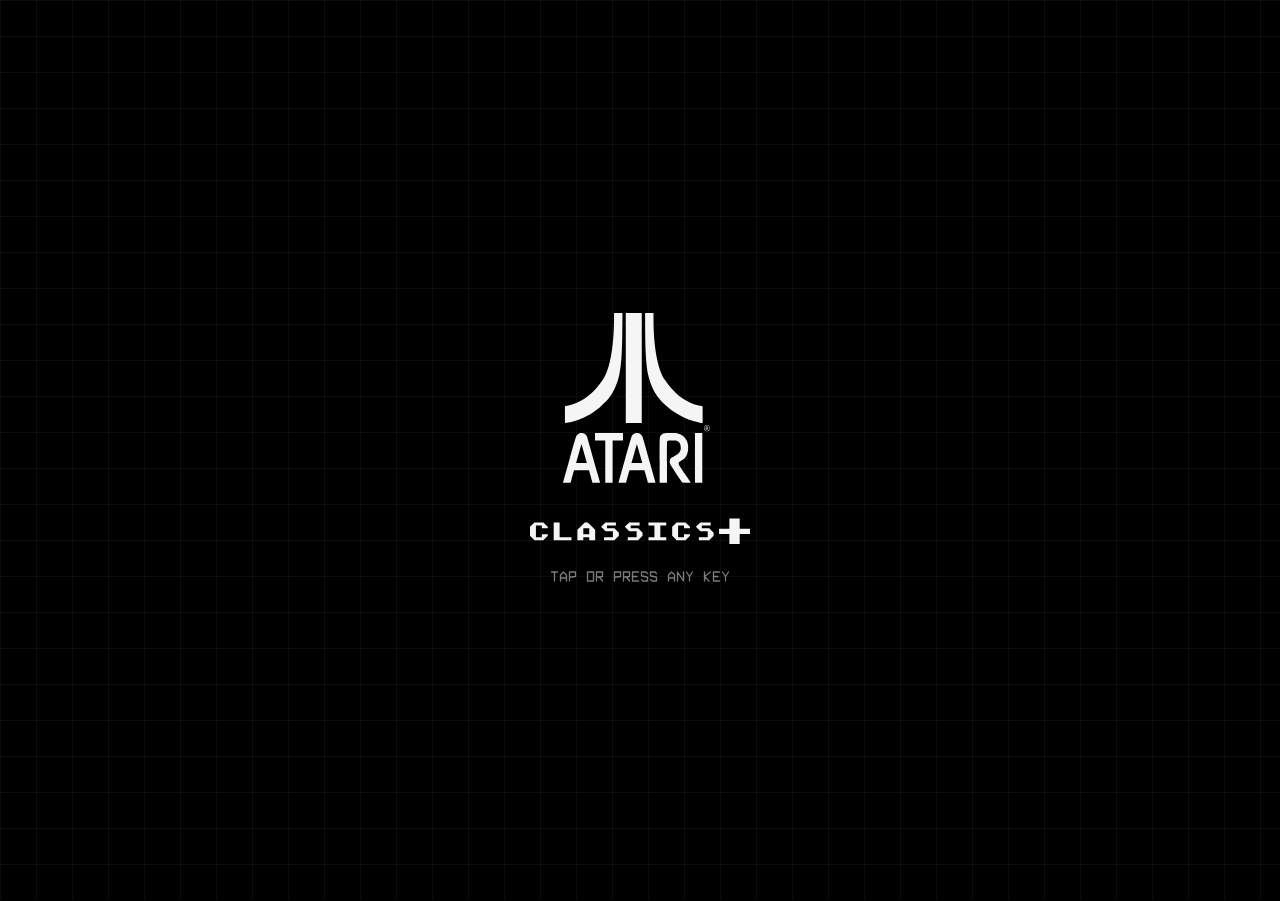
==== games/asteroids.html @ 2d413c22 "Port the five Classics+ games onto the Classic Plus design system Asteroids, Breakout, Pong, Celesti" ====
<!DOCTYPE html>
<html lang="en">
<head>
<meta charset="UTF-8">
<meta name="viewport" content="width=device-width, initial-scale=1, maximum-scale=1, user-scalable=no, viewport-fit=cover">
<title>Asteroids</title>
<link rel="stylesheet" href="../kit/tokens.css">
<link rel="stylesheet" href="../kit/bundle.css">
<style>
  html, body { margin: 0; padding: 0; height: 100%; overflow: hidden; overscroll-behavior: none; background: var(--void); }
  #game { outline: none; touch-action: none; -webkit-tap-highlight-color: transparent; }
  .cp-sr { position: absolute; width: 1px; height: 1px; overflow: hidden; clip: rect(0 0 0 0); white-space: nowrap; }
</style>
</head>
<body>
<div id="wrap" class="cp-stage-wide">
  <canvas id="game" class="cp-canvas-wide" aria-label="Asteroids: arcade game field"></canvas>
</div>
<div id="say" class="cp-sr" role="status" aria-live="polite"></div>
<script src="../kit/bundle.js"></script>
<script>
(function() {
  // Classic Plus port: the frame (title, how to play, settings, pause, sound,
  // game over, restart) comes from ClassicPlus.createShell; the game keeps its
  // own rules, station and shop. All time runs on shell.tick, so pause and
  // GAME SPEED reach every clock.
  const CP = window.ClassicPlus;
  const COLORS = CP.COLORS;
  const canvas = document.getElementById('game');
  const sayEl = document.getElementById('say');
  // The shell announces start, pause and the result; the game says its own events here.
  function say(text) { sayEl.textContent = ''; sayEl.textContent = text; }
  function pad2(n) { return String(n).padStart(2, '0'); }
  let shell = null; // created at the bottom, once every function exists

  // Currency collected from yellow pickups - resets to zero each game over.
  let currency = 0;
  const ctx = canvas.getContext('2d');
  const wrapEl = document.getElementById('wrap');
  let W, H;

  function resizeCanvas() {
    // Cap the play area's absolute size so a big desktop monitor doesn't
    // just stretch the same fixed-size entities across a vastly larger
    // canvas (wide layout: up to 1000x800, letterboxed in void).
    const MAX_CANVAS_W = 1000;
    const MAX_CANVAS_H = 800;
    W = canvas.width = Math.max(1, Math.round(Math.min(wrapEl.clientWidth || window.innerWidth, MAX_CANVAS_W)));
    H = canvas.height = Math.max(1, Math.round(Math.min(wrapEl.clientHeight || window.innerHeight, MAX_CANVAS_H)));
    recomputeWarpConstants();
    recomputeUIScale();
    buildStars();
    clampEntitiesToBounds();
  }
  window.addEventListener('resize', resizeCanvas);
  window.addEventListener('orientationchange', resizeCanvas);
  const TWO_PI = Math.PI * 2;

  function rand(min, max) { return Math.random() * (max - min) + min; }
  function lerp(a, b, t) { return a + (b - a) * t; }
  function lerpAngle(a, b, t) {
    let diff = (b - a) % TWO_PI;
    if (diff > Math.PI) diff -= TWO_PI;
    if (diff < -Math.PI) diff += TWO_PI;
    return a + diff * t;
  }
  function smoothstep(t) { return t * t * (3 - 2 * t); }
  function wrap(obj) {
    if (obj.x < -obj.r) obj.x = W + obj.r;
    if (obj.x > W + obj.r) obj.x = -obj.r;
    if (obj.y < -obj.r) obj.y = H + obj.r;
    if (obj.y > H + obj.r) obj.y = -obj.r;
  }
  function dist(a, b) {
    const dx = a.x - b.x, dy = a.y - b.y;
    return Math.sqrt(dx*dx + dy*dy);
  }

  // ---------- Sound: the kit synth (volume and mute come from the shell) ----------
  const syn = CP.createSynth();
  const sfx = Object.assign({}, syn.sfx, {
    hyperspace: () => syn.beep(300, 0.15, 'sine', 0.1)
  });

  // ---------- Thrust hiss (filtered noise on the synth's context, scaled by VOLUME, silent when muted) ----------
  let thrustNodes = null;
  let thrustSoundOn = false;

  function ensureThrustNodes() {
    if (thrustNodes) return thrustNodes;
    const ac = syn.context();
    if (!ac) return null;
    try {
      const bufferSize = ac.sampleRate * 2;
      const buffer = ac.createBuffer(1, bufferSize, ac.sampleRate);
      const data = buffer.getChannelData(0);
      for (let i = 0; i < bufferSize; i++) data[i] = Math.random() * 2 - 1;

      const noise = ac.createBufferSource();
      noise.buffer = buffer;
      noise.loop = true;

      const filter = ac.createBiquadFilter();
      filter.type = 'bandpass';
      filter.frequency.value = 934;
      filter.Q.value = 0.5;

      const gain = ac.createGain();
      gain.gain.value = 0;

      noise.connect(filter);
      filter.connect(gain);
      gain.connect(ac.destination);
      noise.start();

      thrustNodes = { noise, filter, gain };
    } catch (e) {}
    return thrustNodes;
  }

  function setThrustSound(on) {
    const nodes = ensureThrustNodes();
    if (!nodes) return;
    const ac = syn.context();
    const now = ac.currentTime;
    nodes.gain.gain.cancelScheduledValues(now);
    nodes.gain.gain.setValueAtTime(nodes.gain.gain.value, now);
    nodes.filter.frequency.cancelScheduledValues(now);
    nodes.filter.frequency.setValueAtTime(nodes.filter.frequency.value, now);
    if (on && !syn.muted) {
      nodes.gain.gain.linearRampToValueAtTime(0.06 * syn.volume, now + 0.1);
      nodes.filter.frequency.linearRampToValueAtTime(2002, now + 0.2);
    } else {
      nodes.gain.gain.linearRampToValueAtTime(0, now + 0.3);
      nodes.filter.frequency.linearRampToValueAtTime(667, now + 0.3);
    }
  }
  function stopThrustSound() {
    if (thrustSoundOn) { setThrustSound(false); thrustSoundOn = false; }
  }
  // ---------- Game state ----------
  let ship, bullets, asteroids, particles, saucer, saucerBullets, trail, pickups;
  let score = 0, lives = 3, level = 1;
  let state = 'idle'; // idle (before the first start), playing, levelstart, approaching, docked, shop, gameover
  let rocksDestroyed = 0;
  let stateTimer = 0;
  let extraLifeScore = 10000;


  // dust gathering + buffs
  const DUST_THRESHOLD = 100;
  const BUFF_DURATION = 480; // 8 seconds at 60fps
  const MAGNET_RADIUS = 140;
  const MAGNET_SPEED_THRESHOLD = 2.2;
  const BUFF_TYPES = ['spread', 'rapid', 'shield'];
  const BUFF_NAMES = { spread: 'SPREAD SHOT', rapid: 'RAPID FIRE', shield: 'SHIELD' };
  const SHIELD_RADIUS_MULT = 3.4; // ship.r * this = shield ring radius (doubled from original)
  let dustCollected = 0;
  let activeBuff = null; // { type, timer }
  let nextBuffType = null; // queued up while dust collects toward the next activation

  // heartbeat pacing
  const HEARTBEAT_MAX_FRAMES = 55; // slowest pulse (level just started)
  const HEARTBEAT_MIN_FRAMES = 14; // fastest pulse (almost cleared)
  let initialAsteroidCount = 0;
  let heartbeatTimer = HEARTBEAT_MAX_FRAMES;
  let heartbeatToggle = false;

  // level-clear hyperspace transition
  const LEVEL_TRANSITION_FRAMES = 240;
  const WARP_FADE_START = 0.50; // fraction of transition duration where fly-in ends and fade-out begins
  const WARP_ASTEROID_SPAWN_T = 0.88; // spawn the new wave once streaks have mostly faded out
  const WARP_SHIP_MIN_SCALE = 0.20;
  const ASTEROID_FADE_IN_FRAMES = 60;
  let WARP_ORIGIN_X = 0;
  let WARP_ORIGIN_Y = 0; // recomputed on resize - the ship's known end position (screen center)
  let WARP_CENTER_MASK_RADIUS = 0; // no streaks at all inside this radius
  let WARP_OUTER_MIN = 0;
  let WARP_OUTER_MAX = 0; // out toward the corners
  function recomputeWarpConstants() {
    WARP_ORIGIN_X = W / 2;
    WARP_ORIGIN_Y = H / 2;
    WARP_CENTER_MASK_RADIUS = Math.min(W, H) * 0.20;
    WARP_OUTER_MIN = WARP_CENTER_MASK_RADIUS * 1.3;
    WARP_OUTER_MAX = Math.sqrt(W*W + H*H) / 2 * 1.05;
  }

  // HUD/menu text was sized for the game's original 900x700 reference canvas.
  // Now that the canvas matches the real screen (often much smaller in
  // absolute pixels on a phone), scale text/margins down to match, so it
  // doesn't look oversized on small screens or tiny on large ones.
  // Global glow reduction: every ctx.shadowBlur value in the game is
  // multiplied by this, so overall glow intensity can be tuned in one
  // place rather than hunting down dozens of individual values.
  const GLOW_SCALE = 0.55;
  let UI_SCALE = 1;
  // Asteroid density scale: a fixed asteroid count feels sparser the more
  // screen area there is to spread across, and denser (more frantic) the
  // less there is - especially along whichever axis is shortest. Scaling
  // count by actual screen area (relative to the ~700x700 reference this
  // game was tuned at) keeps density, and therefore intensity, consistent
  // across very different window shapes/sizes instead of just leaving a
  // wide short window naturally more cramped than a tall narrow one.
  let GAMEPLAY_SCALE = 1;
  function recomputeUIScale() {
    UI_SCALE = CP.uiScale(W, H);
    GAMEPLAY_SCALE = CP.gameplayScale(W, H);
  }
  const WARP_SPAWN_RATE = 13.2; // streaks spawned per frame at full intensity
  const WARP_GROW_FRAMES = 5;   // snaps to full length almost immediately
  const WARP_HOLD_FRAMES = 7;   // brief hold at full brightness/length
  const WARP_SHRINK_FRAMES = 18; // then contracts back to a point and fades
  const WARP_STREAK_LIFE = WARP_GROW_FRAMES + WARP_HOLD_FRAMES + WARP_SHRINK_FRAMES;
  let levelSpawnedThisTransition = false;
  let transitionShip = null; // { startX, startY, startAngle }
  let warpIntensity = 0;
  let warpStreaks = [];
  let warpSpawnAccumulator = 0;

  // ---------- Space station visits ----------
  // Every WAVES_UNTIL_STATION cleared waves, instead of a new asteroid field
  // the warp leads to the space station: fly in, dock, then spend currency
  // in the upgrade shop before the next wave begins.
  const WAVES_UNTIL_STATION = 4;
  let wavesSinceStation = 0;
  let pendingStationVisit = false;

  const STATION_SPIN_RATE = 0.0018;
  const STATION_SPIN_MULTIPLIER = 1;
  const ENGINE_PUSH_RADIUS_RATIO = 0.55;
  const ENGINE_PUSH_FORCE = 0.06;
  // The 4 corner engine shapes (Engine1/path60/Engine4/path62) at the
  // concave inner corners of the cross, where adjacent arms meet - computed
  // from each shape's centroid in the updated station SVG.
  const ENGINE_LOCAL_OFFSETS = [
    { x: -0.34779, y:  0.34778 }, // "Engine1" (bottom-left)
    { x: -0.34779, y: -0.34778 }, // "path60"  (top-left)
    { x:  0.34772, y:  0.34778 }, // "Engine4" (bottom-right)
    { x:  0.34772, y: -0.34778 }  // "path62"  (top-right)
  ];
  // Landing pads: the new station is a symmetric cross, so all 4 arm tips
  // are identical pads. Each pad is the outer half of its arm - from the
  // hub boundary out to the tip - defined here as ratios of the station's
  // own width (both come out to clean 0.25/0.5 given the source SVG's
  // exact 2:1 proportions).
  const PAD_HALF_WIDTH_RATIO = 0.25;   // half the arm's thickness
  const PAD_OUTER_DIST_RATIO = 0.5;    // distance from center to the arm tip
  const PAD_DEPTH_PX = 75;             // flat pixel depth (tuned previously, kept as-is regardless of station size)
  // 4 directions in the station's own local space, each as an outward unit
  // vector plus its perpendicular (for measuring how centered the ship is
  // across the opening).
  const STATION_PAD_DIRECTIONS = [
    { ox: 1, oy: 0, px: 0, py: 1 },   // right
    { ox: -1, oy: 0, px: 0, py: 1 },  // left
    { ox: 0, oy: 1, px: 1, py: 0 },   // bottom
    { ox: 0, oy: -1, px: 1, py: 0 }   // top
  ];
  // Collision hull: the union of the two body rects (a plus shape), so
  // being inside means being within the vertical bar's width OR the
  // horizontal bar's width - this matches STATION_BODY_RECTS almost
  // exactly, just expressed as ratios for the collision check.
  const STATION_HULL_HALF_THICKNESS_RATIO = 0.25;

  let station = null; // { x, y, width, alpha, angle, parked, arrival }
  let stationEngineSmoke = [];
  let stationDockFadeT = 0;
  let stationShopFadeT = 0;
  let stationShopMessage = '';
  let stationShopMessageTimer = 0;
  let stationSelectedCard = 0;
  let dockingResultText = '';


  function newShip() {
    return {
      x: W/2, y: H/2,
      vx: 0, vy: 0,
      angle: -Math.PI/2,
      r: 14,
      thrusting: false,
      canShoot: true,
      shootCooldown: 0,
      invincible: 120,
      blinkOn: true,
      hyperCooldown: 0,
      scale: 1
    };
  }

  function resetGame() {
    score = 0;
    lives = 3;
    level = 1;
    currency = 0;
    sky.hue = sky.start;
    rocksDestroyed = 0;
    ship = newShip();
    bullets = [];
    saucerBullets = [];
    particles = [];
    trail = [];
    pickups = [];
    saucer = null;
    extraLifeScore = 10000;
    dustCollected = 0;
    activeBuff = null;
    nextBuffType = pickRandomBuffType();
    wavesSinceStation = 0;
    pendingStationVisit = false;
    station = null;
    stationEngineSmoke = [];
    stationDockFadeT = 0;
    stationShopFadeT = 0;
    stationSelectedCard = 0;
    stationShopPage = 0;
    stationShopLine = '';
    dockingResultText = '';
    for (const u of UPGRADES) {
      if (u.type === 'onetime') u.owned = false;
      else { u.level = 0; u.purchasedThisVisit = false; }
    }
    missiles = [];
    totalShotsFired = 0;
    droneBaseAngle = 0;
    droneCooldowns = [0, 0, 0];
    startLevel();
  }

  function startLevel() {
    asteroids = [];
    const num = Math.max(1, Math.round((3 + level) * GAMEPLAY_SCALE));
    for (let i = 0; i < num; i++) {
      spawnAsteroid('large');
    }
    initialAsteroidCount = asteroids.length;
    heartbeatTimer = HEARTBEAT_MAX_FRAMES;
  }

  function spawnAsteroid(size, x, y) {
    let r;
    if (size === 'large') r = 45;
    else if (size === 'medium') r = 25;
    else r = 13;

    if (x === undefined) {
      // spawn away from ship
      do {
        x = rand(0, W);
        y = rand(0, H);
      } while (ship && dist({x,y}, ship) < 150);
    }

    const angle = rand(0, TWO_PI);
    const speedBase = size === 'large' ? 1 : size === 'medium' ? 1.6 : 2.4;
    const speed = rand(speedBase*0.5, speedBase);

    const verts = [];
    const vertCount = Math.floor(rand(8, 13));
    for (let i = 0; i < vertCount; i++) {
      verts.push(rand(0.75, 1.25));
    }

    asteroids.push({
      x, y, r, size,
      vx: Math.cos(angle) * speed,
      vy: Math.sin(angle) * speed,
      angle: rand(0, TWO_PI),
      spin: rand(-0.02, 0.02),
      verts,
      spawnTimer: 0
    });
  }

  function breakAsteroid(a) {
    const idx = asteroids.indexOf(a);
    if (idx >= 0) asteroids.splice(idx, 1);
    rocksDestroyed++;

    if (a.size === 'large') {
      score += 20; sfx.bangLarge();
      for (let i = 0; i < 2; i++) spawnAsteroid('medium', a.x, a.y);
    } else if (a.size === 'medium') {
      score += 50; sfx.bangMedium();
      for (let i = 0; i < 2; i++) spawnAsteroid('small', a.x, a.y);
    } else {
      score += 100; sfx.bangSmall();
    }
    spawnDebris(a.x, a.y, 16);
    maybeSpawnPickup(a.x, a.y);
    checkExtraLife();
    updateHud();

    checkLevelComplete();
  }

  function checkLevelComplete() {
    if (state === 'playing' && asteroids.length === 0 && !saucer) {
      state = 'levelstart';
      stateTimer = LEVEL_TRANSITION_FRAMES;
      level++;
      transitionShip = { startX: ship.x, startY: ship.y, startAngle: ship.angle };
      ship.vx = 0;
      ship.vy = 0;
      warpIntensity = 0;
      particles = [];
      trail = [];
      levelSpawnedThisTransition = false;
      activeBuff = null;
      warpStreaks = [];
      warpSpawnAccumulator = 3;
      bullets = [];
      saucerBullets = [];
      pickups = [];
      missiles = [];

      say('Wave ' + pad2(level - 1) + ' clear.');
      wavesSinceStation++;
      if (wavesSinceStation >= WAVES_UNTIL_STATION) {
        wavesSinceStation = 0;
        pendingStationVisit = true;
      } else {
        pendingStationVisit = false;
      }
    }
  }

  function checkExtraLife() {
    if (score >= extraLifeScore) {
      lives++;
      extraLifeScore += 10000;
      sfx.extraLife();
      say('Extra ship. ' + lives + ' ships.');
      updateHud();
    }
  }

  const MAX_PARTICLES = 500;

  function spawnDebris(x, y, count) {
    for (let i = 0; i < count; i++) {
      const angle = rand(0, TWO_PI);
      const speed = rand(1, 4.5);
      const life = rand(360, 700); // dust lingers for a long time
      particles.push({
        x, y,
        vx: Math.cos(angle)*speed,
        vy: Math.sin(angle)*speed,
        life: life,
        maxLife: life,
        size: rand(1, 3),
        r: 2.5
      });
    }
    // keep the total bounded so long-lived dust doesn't accumulate forever
    if (particles.length > MAX_PARTICLES) {
      particles.splice(0, particles.length - MAX_PARTICLES);
    }
  }

  function updateHud() {
    // HUD is drawn fresh from game state each frame in drawHud(); nothing to sync here.
  }

  // ---------- Saucer ----------
  let saucerTimer = 300;
  function maybeSpawnSaucer() {
    if (saucer) return;
    saucerTimer--;
    if (saucerTimer <= 0) {
      const fromLeft = Math.random() < 0.5;
      saucer = {
        x: fromLeft ? -30 : W + 30,
        y: rand(80, H - 80),
        vx: fromLeft ? rand(1.5, 2.5) : -rand(1.5, 2.5),
        vy: 0,
        r: 32,
        shootTimer: 60,
        changeTimer: 90,
        large: Math.random() < 0.5
      };
      saucerTimer = rand(600, 1200);
    }
  }

  function updateSaucer() {
    if (!saucer) return;
    saucer.x += saucer.vx;
    saucer.changeTimer--;
    if (saucer.changeTimer <= 0) {
      saucer.vy = rand(-1.5, 1.5);
      saucer.changeTimer = rand(40, 90);
    }
    saucer.y += saucer.vy;
    if (saucer.y < 30) saucer.y = 30;
    if (saucer.y > H - 30) saucer.y = H - 30;

    saucer.shootTimer--;
    if (saucer.shootTimer <= 0) {
      saucer.shootTimer = rand(60, 100);
      sfx.saucer();
      let angle;
      if (saucer.large) {
        angle = rand(0, TWO_PI);
      } else {
        angle = Math.atan2(ship.y - saucer.y, ship.x - saucer.x) + rand(-0.2, 0.2);
      }
      saucerBullets.push({
        x: saucer.x, y: saucer.y,
        vx: Math.cos(angle) * 5,
        vy: Math.sin(angle) * 5,
        life: 90
      });
    }

    if (saucer.x < -50 || saucer.x > W + 50) {
      saucer = null;
      checkLevelComplete();
    }
  }

  // ---------- Input ----------
  // Flight keys are shell actions (rebindable, HELD KEYS can make them
  // tap-on/tap-off). The station shop is a menu: arrows, Enter and Space, plus
  // the player's own turn / thrust / fire keys. This listener is registered
  // before the shell's, so in the shop it sees the key first and keeps it.
  function shopKeyIntent(key) {
    const name = CP.keyName(key);
    if (key === 'arrowleft' || name === shell.keyFor('left')) return 'left';
    if (key === 'arrowright' || name === shell.keyFor('right')) return 'right';
    if (key === 'arrowup' || name === shell.keyFor('thrust')) return 'up';
    if (key === 'arrowdown' || name === shell.keyFor('hyper')) return 'down';
    if (key === 'enter' || key === ' ' || name === shell.keyFor('fire')) return 'select';
    return null;
  }
  window.addEventListener('keydown', (e) => {
    if (e.ctrlKey || e.metaKey || e.altKey) return;
    if (!shell || !shell.isPlaying() || state !== 'shop') return;
    const intent = shopKeyIntent((e.key || '').toLowerCase());
    if (!intent) return;
    e.preventDefault();
    e.stopImmediatePropagation();
    if (intent === 'select' && e.repeat) return;
    shopInput();
    shopNavigate(intent);
  }, true);
  // Clicking or tapping the canvas keeps keyboard focus on it (the page may sit in an iframe).
  canvas.addEventListener('pointerdown', () => canvas.focus({ preventScroll: true }), true);

  // With MESSAGES on STAY, a shop message holds until the player's next key or tap.
  function shopInput() {
    if (shell.messagesStay()) stationShopMessageTimer = 0;
  }

  function shopNavigate(intent) {
    const pageItems = currentPageUpgrades();
    const cols = 2, rows = 2;
    const hasPages = totalShopPages() > 1;
    const LEAVE_INDEX = pageItems.length; // slot right after this page's items
    const PREV_INDEX = pageItems.length + 1;
    const NEXT_INDEX = pageItems.length + 2;
    const last = pageItems.length - 1;

    if (intent === 'select') {
      if (stationSelectedCard === LEAVE_INDEX) leaveStationShop();
      else if (stationSelectedCard === PREV_INDEX) changeShopPage(-1);
      else if (stationSelectedCard === NEXT_INDEX) changeShopPage(1);
      else if (pageItems[stationSelectedCard]) purchaseUpgrade(pageItems[stationSelectedCard]);
      return;
    }
    if (stationSelectedCard === LEAVE_INDEX) {
      // only up/down are meaningful from the Leave slot (it spans the row)
      if (intent === 'up') stationSelectedCard = Math.min(last, (rows - 1) * cols);
      else if (intent === 'down') stationSelectedCard = 0;
      sayShopSelection();
      return;
    }
    if (stationSelectedCard === PREV_INDEX) {
      if (intent === 'right') stationSelectedCard = 0;
      else if (intent === 'down') stationSelectedCard = LEAVE_INDEX;
      sayShopSelection();
      return;
    }
    if (stationSelectedCard === NEXT_INDEX) {
      if (intent === 'left') stationSelectedCard = Math.min(last, 1);
      else if (intent === 'down') stationSelectedCard = LEAVE_INDEX;
      sayShopSelection();
      return;
    }

    let col = stationSelectedCard % cols;
    let row = Math.floor(stationSelectedCard / cols);
    if (intent === 'left') {
      if (col === 0 && hasPages) { stationSelectedCard = PREV_INDEX; sayShopSelection(); return; }
      col = (col - 1 + cols) % cols;
    } else if (intent === 'right') {
      if (col === cols - 1 && hasPages) { stationSelectedCard = NEXT_INDEX; sayShopSelection(); return; }
      col = (col + 1) % cols;
    } else if (intent === 'up') {
      row = (row - 1 + rows) % rows;
    } else if (intent === 'down') {
      if (row === rows - 1) { stationSelectedCard = LEAVE_INDEX; sayShopSelection(); return; }
      row++;
    }
    stationSelectedCard = Math.min(last, row * cols + col);
    sayShopSelection();
  }

  function sayShopSelection() {
    const pageItems = currentPageUpgrades();
    const i = stationSelectedCard;
    if (i === pageItems.length) { say('Leave.'); return; }
    if (i === pageItems.length + 1) { say('Previous page.'); return; }
    if (i === pageItems.length + 2) { say('Next page.'); return; }
    const u = pageItems[i];
    if (!u) return;
    const v = upgradeView(u);
    say(v.name.toLowerCase() + ', ' + v.desc.toLowerCase() + ', ' + (v.cost === null ? v.lockLabel.toLowerCase() : 'costs ' + v.cost + ', you have ' + currency) + '.');
  }

  // Drag-anywhere virtual joystick: wherever a finger first touches down
  // becomes the neutral center. Horizontal offset from that point steers
  // (analog - a slight drag turns slightly, a full drag turns at full
  // speed); dragging up thrusts (also analog); dragging down past a
  // threshold fires. No visible buttons - the whole canvas is the control
  // surface, and multiple simultaneous touches are supported.
  const DRAG_DEADZONE = 6;          // px of slack before any input registers
  const DRAG_TURN_RANGE = 55;       // px of horizontal drag for full turn speed
  const DRAG_THRUST_RANGE = 28;     // px dragged up for full thrust
  const DRAG_FIRE_THRESHOLD = 33;   // px dragged down to trigger fire (only used if USE_FIRE_BUTTON is false)
  // A dedicated on-screen fire button (bottom-left circle): any touch
  // currently positioned inside it fires, for as long as it's held,
  // regardless of how many other fingers are on screen doing other things.
  // That finger is purely for firing and doesn't also drive steering/thrust.
  // Set to false to revert to the original slide-down-to-fire gesture.
  const USE_FIRE_BUTTON = true;
  const dragPointers = new Map(); // pointerId -> {startX, startY, x, y, canvasX, canvasY}
  let dragTurnInput = 0;    // -1..1, analog
  let dragThrustInput = 0;  // 0..1, analog
  let dragFireActive = false;

  function clamp01(v) { return Math.max(0, Math.min(1, v)); }

  function canvasLocalXY(e) {
    // Raw screen pixels, not canvas-space: these coordinates are only ever
    // used as deltas (distance dragged), never as absolute in-game
    // positions, so keeping them in real screen pixels means the drag feel
    // stays consistent regardless of how much the canvas is scaled down
    // (e.g. a small portrait-mode display).
    const rect = canvas.getBoundingClientRect();
    return { x: e.clientX - rect.left, y: e.clientY - rect.top };
  }
  function canvasSpaceXY(e) {
    // Absolute canvas-space coordinates (matching W/H), for UI hit-testing
    // like shop cards, where actual position (not just delta) matters.
    const rect = canvas.getBoundingClientRect();
    const scaleX = canvas.width / rect.width, scaleY = canvas.height / rect.height;
    return { x: (e.clientX - rect.left) * scaleX, y: (e.clientY - rect.top) * scaleY };
  }

  function isInFireButton(canvasX, canvasY) {
    const g = fireGeometry();
    return Math.hypot(canvasX - g.cx, canvasY - g.cy) <= g.radius;
  }

  function recomputeDragInputs() {
    dragTurnInput = 0;
    dragThrustInput = 0;
    dragFireActive = false;
    for (const p of dragPointers.values()) {
      if (USE_FIRE_BUTTON && isTouchDevice) {
        if (isInFireButton(p.canvasX, p.canvasY)) {
          dragFireActive = true;
          continue; // dedicated fire finger - doesn't also drive steering
        }
      }

      const dx = p.x - p.startX;
      const dy = p.y - p.startY;

      if (Math.abs(dx) > DRAG_DEADZONE) {
        const magnitude = clamp01((Math.abs(dx) - DRAG_DEADZONE) / (DRAG_TURN_RANGE - DRAG_DEADZONE) * shell.steering());
        const signed = magnitude * Math.sign(dx);
        if (Math.abs(signed) > Math.abs(dragTurnInput)) dragTurnInput = signed;
      }
      if (dy < -DRAG_DEADZONE) {
        const upDist = -dy;
        const magnitude = clamp01((upDist - DRAG_DEADZONE) / (DRAG_THRUST_RANGE - DRAG_DEADZONE));
        if (magnitude > dragThrustInput) dragThrustInput = magnitude;
      }
      if (!USE_FIRE_BUTTON && dy > DRAG_FIRE_THRESHOLD) dragFireActive = true;
    }
  }

  // Static guess (device capability) as a sensible default before any real
  // input is observed; refined below by actual pointerType as the player
  // interacts, since capability alone is unreliable on hybrid devices
  // (e.g. a touchscreen laptop driven by mouse would still report as
  // touch-capable).
  let isTouchDevice = window.matchMedia('(pointer: coarse)').matches || navigator.maxTouchPoints > 0;

  canvas.addEventListener('pointerdown', (e) => {
    if (e.pointerType === 'touch') isTouchDevice = true;
    else if (e.pointerType === 'mouse') isTouchDevice = false;
    // The shell's capture listener has already taken taps on its own buttons and screens.
    if (!shell.isPlaying()) return;
    if (state === 'shop') {
      shopInput();
      const p = canvasSpaceXY(e);
      handleShopClick(p.x, p.y);
      return;
    }
    if (state !== 'playing' && state !== 'approaching') return;
    canvas.setPointerCapture(e.pointerId);
    const pos = canvasLocalXY(e);
    const cxy = canvasSpaceXY(e);
    dragPointers.set(e.pointerId, { startX: pos.x, startY: pos.y, x: pos.x, y: pos.y, canvasX: cxy.x, canvasY: cxy.y });
    recomputeDragInputs();
  });
  canvas.addEventListener('pointermove', (e) => {
    const p = dragPointers.get(e.pointerId);
    if (!p || !shell.isPlaying()) return;
    const pos = canvasLocalXY(e);
    const cxy = canvasSpaceXY(e);
    p.x = pos.x;
    p.y = pos.y;
    p.canvasX = cxy.x;
    p.canvasY = cxy.y;
    recomputeDragInputs();
  });
  function releaseDragPointer(e) {
    dragPointers.delete(e.pointerId);
    recomputeDragInputs();
  }
  canvas.addEventListener('pointerup', releaseDragPointer);
  canvas.addEventListener('pointercancel', releaseDragPointer);
  canvas.addEventListener('pointerleave', releaseDragPointer);

  // ---------- Update ----------
  // Base cooldowns in frames (60fps): normal fire is now deliberately slow,
  // so Fire Rate upgrades and the Rapid Fire buff both feel like a real,
  // noticeable change rather than a marginal tweak.
  const SHIP_BASE_COOLDOWN = 18;
  const SHIP_RAPID_COOLDOWN = 3;

  function fireBullet() {
    const spreadActive = activeBuff && activeBuff.type === 'spread';
    const rapidActive = activeBuff && activeBuff.type === 'rapid';
    const bulletsPerShot = spreadActive ? 3 : 1;
    const baseCooldown = rapidActive ? SHIP_RAPID_COOLDOWN : SHIP_BASE_COOLDOWN;
    const effectiveCooldown = Math.max(1, Math.round(baseCooldown * fireRateMultiplier()));
    const bulletLife = 60;
    // Steady-state bullet count at the CURRENT fire rate, plus headroom, so
    // the cap never binds during normal sustained fire (previously a flat
    // number that could exactly match, or fall below, the steady-state
    // count once Fire Rate upgrades sped things up further).
    const steadyState = Math.ceil((bulletLife / effectiveCooldown) * bulletsPerShot);
    const maxBullets = steadyState + 10;
    if (bullets.length >= maxBullets) return;

    const buffed = !!activeBuff;
    const angles = spreadActive ? [-0.22, 0, 0.22] : [0];
    for (const offset of angles) {
      const a = ship.angle + offset;
      const tipX = ship.x + Math.cos(a) * ship.r;
      const tipY = ship.y + Math.sin(a) * ship.r;
      bullets.push({
        x: tipX, y: tipY,
        vx: Math.cos(a) * 8 + ship.vx,
        vy: Math.sin(a) * 8 + ship.vy,
        life: bulletLife,
        buffed: buffed
      });
    }
    sfx.fire();
  }

  function killShip() {
    sfx.explodeShip();
    spawnDebris(ship.x, ship.y, 40);
    lives--;
    updateHud();
    stopThrustSound();
    if (lives <= 0) {
      state = 'gameover';
      stateTimer = 0;
      shell.setScore(score);
      shell.lose({ title: 'GAME OVER', lines: ['WAVE ' + pad2(level), rocksDestroyed + ' ROCKS DESTROYED'] });
    } else {
      ship = newShip();
      say('Ship lost. ' + lives + (lives === 1 ? ' ship' : ' ships') + ' left.');
    }
  }

  function updateShip() {
    let keyboardTurn = 0;
    if (shell.isDown('left')) keyboardTurn -= 1;
    if (shell.isDown('right')) keyboardTurn += 1;
    keyboardTurn *= shell.steering();
    const turnInput = Math.abs(keyboardTurn) >= Math.abs(dragTurnInput) ? keyboardTurn : dragTurnInput;
    ship.angle += turnInput * 0.06;

    const keyboardThrust = shell.isDown('thrust') ? 1 : 0;
    const thrustInput = Math.max(keyboardThrust, dragThrustInput);
    ship.thrusting = thrustInput > 0;

    if (ship.thrusting && !thrustSoundOn && !syn.muted) {
      setThrustSound(true);
      thrustSoundOn = true;
    } else if (!ship.thrusting && thrustSoundOn) {
      setThrustSound(false);
      thrustSoundOn = false;
    }

    if (ship.thrusting) {
      const thrustAccel = 0.12 * thrustMultiplier();
      ship.vx += Math.cos(ship.angle) * thrustAccel * thrustInput;
      ship.vy += Math.sin(ship.angle) * thrustAccel * thrustInput;

      // emit glowing exhaust particles from the engine, spread in a small cone
      const backX = ship.x - Math.cos(ship.angle) * ship.r * 0.6;
      const backY = ship.y - Math.sin(ship.angle) * ship.r * 0.6;
      for (let i = 0; i < 2; i++) {
        const spread = rand(-0.12, 0.12);
        const emitAngle = ship.angle + Math.PI + spread;
        const speed = rand(0.8, 1.6) * thrustInput;
        trail.push({
          x: backX, y: backY,
          vx: Math.cos(emitAngle) * speed + ship.vx * 0.4,
          vy: Math.sin(emitAngle) * speed + ship.vy * 0.4,
          life: rand(45, 70),
          maxLife: 70,
          size: rand(1.5, 3)
        });
      }
    }
    ship.vx *= 0.99;
    ship.vy *= 0.99;

    const speed = Math.sqrt(ship.vx*ship.vx + ship.vy*ship.vy);
    const maxSpeed = maxSpeedValue();
    if (speed > maxSpeed) {
      ship.vx = ship.vx / speed * maxSpeed;
      ship.vy = ship.vy / speed * maxSpeed;
    }

    ship.x += ship.vx;
    ship.y += ship.vy;
    wrap(ship);

    if (ship.shootCooldown > 0) ship.shootCooldown--;
    if ((shell.isDown('fire') || dragFireActive) && ship.shootCooldown <= 0) {
      fireBullet();
      const baseCooldown = (activeBuff && activeBuff.type === 'rapid') ? SHIP_RAPID_COOLDOWN : SHIP_BASE_COOLDOWN;
      const fireRateMult = fireRateMultiplier();
      ship.shootCooldown = Math.max(1, Math.round(baseCooldown * fireRateMult));
      totalShotsFired++;
      if (upgradeIsOwned('homing') && totalShotsFired % HOMING_MISSILE_EVERY_T1 === 0) {
        launchHomingMissile();
      }
      if (upgradeIsOwned('homing2') && totalShotsFired % HOMING_MISSILE_EVERY_T2 === 0) {
        launchHomingMissile();
      }
      if (upgradeIsOwned('homing3') && totalShotsFired % HOMING_MISSILE_EVERY_T3 === 0) {
        launchHomingMissile();
      }
    }

    if (ship.hyperCooldown > 0) ship.hyperCooldown--; // hyperspace itself is the 'hyper' action

    if (ship.invincible > 0) {
      ship.invincible--;
      ship.blinkOn = Math.floor(ship.invincible / 10) % 2 === 0;
    } else {
      ship.blinkOn = true;
    }
  }

  function updateBullets(arr) {
    for (let i = arr.length - 1; i >= 0; i--) {
      const b = arr[i];
      b.x += b.vx; b.y += b.vy;
      if (b.fadeOut !== undefined) {
        b.fadeOut--;
        if (b.fadeOut <= 0) { arr.splice(i, 1); continue; }
        continue;
      }
      b.life--;
      if (b.life <= 0) { arr.splice(i, 1); continue; }
      if (b.x < 0 || b.x > W || b.y < 0 || b.y > H) { arr.splice(i, 1); }
    }
  }

  function updateAsteroids() {
    for (const a of asteroids) {
      a.x += a.vx; a.y += a.vy;
      a.angle += a.spin;
      a.spawnTimer++;
      wrap(a);
    }
  }

  function updateParticles() {
    for (let i = particles.length - 1; i >= 0; i--) {
      const p = particles[i];
      p.x += p.vx; p.y += p.vy;
      p.vx *= 0.96; p.vy *= 0.96;
      p.life--;
      wrap(p);
      if (p.life <= 0) particles.splice(i, 1);
    }
  }

  function collectDust() {
    dustCollected++;
    sfx.collect();
    if (dustCollected >= DUST_THRESHOLD) {
      dustCollected = 0;
      triggerBuff();
    }
  }

  function pickRandomBuffType() {
    return BUFF_TYPES[Math.floor(rand(0, BUFF_TYPES.length))];
  }

  function triggerBuff() {
    if (!nextBuffType) nextBuffType = pickRandomBuffType();
    activeBuff = { type: nextBuffType, timer: Math.round(BUFF_DURATION * buffDurationMultiplier()) };
    sfx.buffUp();
    say(BUFF_NAMES[activeBuff.type].toLowerCase() + ' on.');
    nextBuffType = pickRandomBuffType();
  }

  // ---------- Pickups ----------
  // A rare bonus drop from destroyed asteroids/saucers: a chunky yellow
  // square, like a pong ball, distinct from the cyan dust particles.
  // Collecting one adds to the persistent currency, not score.
  const PICKUP_SPAWN_CHANCE = 0.08;
  const PICKUP_SIZE = 9;
  const PICKUP_LIFE = 360; // ~6 seconds before it despawns if uncollected
  const PICKUP_CURRENCY_VALUE_BASE = 10;
  const PICKUP_MAGNET_RADIUS = 130;
  const PICKUP_COLOR = '255,225,60';

  function maybeSpawnPickup(x, y) {
    if (Math.random() >= PICKUP_SPAWN_CHANCE) return;
    const angle = rand(0, TWO_PI);
    const speed = rand(0.3, 1);
    pickups.push({
      x, y,
      vx: Math.cos(angle) * speed,
      vy: Math.sin(angle) * speed,
      r: PICKUP_SIZE / 2,
      life: PICKUP_LIFE
    });
  }

  function updatePickups() {
    for (let i = pickups.length - 1; i >= 0; i--) {
      const p = pickups[i];

      if (ship) {
        const dx = ship.x - p.x, dy = ship.y - p.y;
        const distance = Math.sqrt(dx*dx + dy*dy) || 0.01;
        const effectiveRadius = PICKUP_MAGNET_RADIUS * magnetRadiusMultiplier();
        if (distance < effectiveRadius) {
          const pull = 0.5 * (1 - distance / effectiveRadius);
          p.vx += (dx / distance) * pull;
          p.vy += (dy / distance) * pull;
        }
      }

      p.x += p.vx;
      p.y += p.vy;
      p.life--;
      wrap(p);
      if (p.life <= 0) {
        pickups.splice(i, 1);
        continue;
      }
      if (ship && dist(ship, p) < ship.r + p.r) {
        pickups.splice(i, 1);
        currency += pickupValue();
        sfx.pickup();
        spawnDebris(p.x, p.y, 10);
      }
    }
  }

  // ---------- Upgrade shop ----------
  // Stackable upgrades can be bought again on a LATER visit (cost rises each
  // level), but only once per single visit. One-time upgrades (unlocks) can
  // only ever be bought once, period.
  const UPGRADES = [
    { id: 'firerate', name: 'FIRE RATE', type: 'stackable',
      baseCost: 60, costGrowth: 1.35, maxLevel: 8, level: 0, purchasedThisVisit: false,
      icon: 'fireRate', describe: (u) => '+' + Math.round((1 - Math.pow(0.9, u.level)) * 100) + '% (LV ' + u.level + ')' },
    { id: 'extralife', name: 'EXTRA LIFE', type: 'stackable',
      baseCost: 90, costGrowth: 1.25, maxLevel: 20, level: 0, purchasedThisVisit: false,
      icon: 'extraLife', describe: () => '+1 LIFE' },
    { id: 'thrustpower', name: 'THRUST POWER', type: 'stackable',
      baseCost: 50, costGrowth: 1.3, maxLevel: 8, level: 0, purchasedThisVisit: false,
      icon: 'thrust', describe: (u) => '+' + Math.round((Math.pow(1.15, u.level) - 1) * 100) + '% ACCEL' },
    { id: 'maxspeed', name: 'MAX SPEED', type: 'stackable',
      baseCost: 55, costGrowth: 1.3, maxLevel: 8, level: 0, purchasedThisVisit: false,
      icon: 'maxSpeed', describe: (u) => '+' + Math.round((Math.pow(1.1, u.level) - 1) * 100) + '% TOP SPEED' },
    { id: 'buffduration', name: 'BUFF DURATION', type: 'stackable',
      baseCost: 70, costGrowth: 1.3, maxLevel: 6, level: 0, purchasedThisVisit: false,
      icon: 'buffDuration', describe: (u) => '+' + Math.round((Math.pow(1.2, u.level) - 1) * 100) + '% LENGTH' },
    { id: 'magnetrange', name: 'DUST MAGNET', type: 'stackable',
      baseCost: 45, costGrowth: 1.3, maxLevel: 8, level: 0, purchasedThisVisit: false,
      icon: 'magnet', describe: (u) => '+' + Math.round((Math.pow(1.15, u.level) - 1) * 100) + '% RANGE' },
    { id: 'dustvalue', name: 'DUST VALUE', type: 'stackable',
      baseCost: 65, costGrowth: 1.3, maxLevel: 8, level: 0, purchasedThisVisit: false,
      icon: 'dustValue', describe: (u) => '+' + (2 * u.level) + ' PER PIXEL' },
    { id: 'homing', name: 'HOMING MISSILE', type: 'onetime',
      cost: 150, owned: false, icon: 'missile', describe: () => 'EVERY 20 SHOTS' },
    { id: 'homing2', name: 'HOMING MISSILE II', type: 'onetime', requires: 'homing',
      cost: 220, owned: false, icon: 'missile', describe: () => 'ALSO EVERY 15 SHOTS' },
    { id: 'homing3', name: 'HOMING MISSILE III', type: 'onetime', requires: 'homing2',
      cost: 320, owned: false, icon: 'missile', describe: () => 'ALSO EVERY 7 SHOTS' },
    { id: 'drone', name: 'DRONE', type: 'onetime',
      cost: 180, owned: false, icon: 'drone', describe: () => '1 DRONE, 1/4 RATE' },
    { id: 'drone2', name: 'DRONE II', type: 'onetime', requires: 'drone',
      cost: 250, owned: false, icon: 'drone', describe: () => '2 DRONES, 1/3 RATE' },
    { id: 'drone3', name: 'DRONE III', type: 'onetime', requires: 'drone2',
      cost: 350, owned: false, icon: 'drone', describe: () => '3 DRONES, 1/2 RATE' }
  ];

  function findUpgrade(id) { return UPGRADES.find(u => u.id === id); }
  function upgradeLevel(id) { const u = findUpgrade(id); return u ? (u.level || 0) : 0; }
  function upgradeIsOwned(id) { const u = findUpgrade(id); return u ? !!u.owned : false; }

  // ---------- Upgrade effect getters (used throughout gameplay) ----------
  function fireRateMultiplier() { return Math.pow(0.9, upgradeLevel('firerate')); }
  function thrustMultiplier() { return Math.pow(1.15, upgradeLevel('thrustpower')); }
  function maxSpeedValue() { return 7 * Math.pow(1.1, upgradeLevel('maxspeed')); }
  function buffDurationMultiplier() { return Math.pow(1.2, upgradeLevel('buffduration')); }
  function magnetRadiusMultiplier() { return Math.pow(1.15, upgradeLevel('magnetrange')); }
  function pickupValue() { return PICKUP_CURRENCY_VALUE_BASE + 2 * upgradeLevel('dustvalue'); }
  function droneCount() {
    if (upgradeIsOwned('drone3')) return 3;
    if (upgradeIsOwned('drone2')) return 2;
    if (upgradeIsOwned('drone')) return 1;
    return 0;
  }
  function droneFireRatio() {
    if (upgradeIsOwned('drone3')) return 2;
    if (upgradeIsOwned('drone2')) return 3;
    return 4;
  }

  function upgradeOwned(u) {
    return u.type === 'onetime' ? u.owned : u.purchasedThisVisit;
  }
  function upgradeCost(u) {
    if (u.type === 'onetime') {
      if (u.owned) return null;
      if (u.requires && !upgradeIsOwned(u.requires)) return null; // locked behind prerequisite
      return u.cost;
    }
    if (u.purchasedThisVisit) return null;
    if (u.level >= u.maxLevel) return null;
    return Math.round(u.baseCost * Math.pow(u.costGrowth, u.level));
  }
  function purchaseUpgrade(u) {
    const cost = upgradeCost(u);
    if (cost === null) return;
    if (currency < cost) {
      stationShopMessage = 'NOT ENOUGH CURRENCY';
      stationShopMessageTimer = 90;
      say('Not enough currency: ' + u.name.toLowerCase() + ' costs ' + cost + ', you have ' + currency + '.');
      return;
    }
    currency -= cost;
    if (u.type === 'onetime') {
      u.owned = true;
    } else {
      u.level++;
      u.purchasedThisVisit = true;
      if (u.id === 'extralife') lives++;
    }
    stationShopMessage = u.name + ' PURCHASED';
    stationShopMessageTimer = 90;
    say(u.name.toLowerCase() + ' purchased. ' + currency + ' left.');
    sfx.buffUp();
  }
  function resetShopVisitLimits() {
    for (const u of UPGRADES) {
      if (u.type === 'stackable') u.purchasedThisVisit = false;
    }
  }


  // ---------- Homing missile (upgrade) ----------
  const HOMING_MISSILE_EVERY_T1 = 20;
  const HOMING_MISSILE_EVERY_T2 = 15;
  const HOMING_MISSILE_EVERY_T3 = 7;
  const HOMING_MISSILE_TURN_RATE = 0.06;
  const HOMING_MISSILE_SPEED = 6;
  const HOMING_MISSILE_LIFE = 240;
  let totalShotsFired = 0;
  let missiles = [];

  function normalizeAngleDiff(a) {
    while (a > Math.PI) a -= TWO_PI;
    while (a < -Math.PI) a += TWO_PI;
    return a;
  }

  function pickMissileTarget() {
    const candidates = asteroids.slice();
    if (saucer) candidates.push(saucer);
    if (candidates.length === 0) return null;
    return candidates[Math.floor(rand(0, candidates.length))];
  }

  function launchHomingMissile() {
    const target = pickMissileTarget();
    if (!target) return;
    missiles.push({
      x: ship.x, y: ship.y,
      angle: ship.angle,
      target,
      life: HOMING_MISSILE_LIFE,
      trail: [],
      r: 4
    });
  }

  function updateMissiles() {
    for (let i = missiles.length - 1; i >= 0; i--) {
      const m = missiles[i];
      m.life--;
      const targetGone = !m.target || (asteroids.indexOf(m.target) === -1 && m.target !== saucer);
      if (targetGone) {
        m.target = pickMissileTarget();
      }
      if (m.life <= 0 || !m.target) { missiles.splice(i, 1); continue; }

      const desiredAngle = Math.atan2(m.target.y - m.y, m.target.x - m.x);
      const diff = normalizeAngleDiff(desiredAngle - m.angle);
      m.angle += Math.max(-HOMING_MISSILE_TURN_RATE, Math.min(HOMING_MISSILE_TURN_RATE, diff));

      m.trail.push({ x: m.x, y: m.y });
      if (m.trail.length > 12) m.trail.shift();

      m.x += Math.cos(m.angle) * HOMING_MISSILE_SPEED;
      m.y += Math.sin(m.angle) * HOMING_MISSILE_SPEED;
      wrap(m);

      for (const a of asteroids) {
        if (dist(m, a) < a.r) {
          missiles.splice(i, 1);
          breakAsteroid(a);
          break;
        }
      }
      if (missiles[i] !== m) continue; // consumed above
      if (saucer && dist(m, saucer) < saucer.r) {
        missiles.splice(i, 1);
        score += saucer.large ? 200 : 1000;
        updateHud();
        checkExtraLife();
        spawnDebris(saucer.x, saucer.y, 50);
        maybeSpawnPickup(saucer.x, saucer.y);
        sfx.bangMedium();
        saucer = null;
        checkLevelComplete();
      }
    }
  }

  function drawMissiles() {
    for (const m of missiles) {
      for (let i = 0; i < m.trail.length; i++) {
        const t = m.trail[i];
        const a = i / m.trail.length;
        ctx.fillStyle = 'rgba(255,150,60,' + (a*0.5).toFixed(2) + ')';
        ctx.fillRect(t.x-1.5, t.y-1.5, 3, 3);
      }
      ctx.save();
      ctx.translate(m.x, m.y);
      ctx.rotate(m.angle);
      ctx.strokeStyle = 'rgb(255,150,60)';
      ctx.shadowColor = 'rgb(255,150,60)';
      ctx.shadowBlur = 6 * GLOW_SCALE;
      ctx.lineWidth = 2;
      ctx.beginPath();
      ctx.moveTo(7, 0);
      ctx.lineTo(-5, 3.5);
      ctx.lineTo(-5, -3.5);
      ctx.closePath();
      ctx.stroke();
      ctx.restore();
    }
  }

  // ---------- Drone (upgrade) ----------
  const DRONE_ORBIT_RADIUS = 70;
  const DRONE_ORBIT_SPEED = 0.020;
  let droneBaseAngle = 0;
  let droneCooldowns = [0, 0, 0];

  function updateDrones() {
    const count = droneCount();
    if (count === 0 || !ship) return;
    droneBaseAngle += DRONE_ORBIT_SPEED;
    const ratio = droneFireRatio();
    for (let i = 0; i < count; i++) {
      const angle = droneBaseAngle + (TWO_PI / count) * i;
      const x = ship.x + Math.cos(angle) * DRONE_ORBIT_RADIUS;
      const y = ship.y + Math.sin(angle) * DRONE_ORBIT_RADIUS;

      if (droneCooldowns[i] > 0) droneCooldowns[i]--;
      if (droneCooldowns[i] <= 0) {
        const fireRateMult = fireRateMultiplier();
        const baseCooldown = (activeBuff && activeBuff.type === 'rapid') ? SHIP_RAPID_COOLDOWN : SHIP_BASE_COOLDOWN;
        droneCooldowns[i] = Math.max(1, Math.round(baseCooldown * fireRateMult)) * ratio;
        bullets.push({
          x, y,
          vx: Math.cos(angle) * 8, vy: Math.sin(angle) * 8,
          life: 60, buffed: false, fromDrone: true
        });
      }
    }
  }

  function drawDrones() {
    const count = droneCount();
    if (count === 0 || !ship) return;
    for (let i = 0; i < count; i++) {
      const angle = droneBaseAngle + (TWO_PI / count) * i;
      const x = ship.x + Math.cos(angle) * DRONE_ORBIT_RADIUS;
      const y = ship.y + Math.sin(angle) * DRONE_ORBIT_RADIUS;
      ctx.save();
      ctx.translate(x, y);
      ctx.strokeStyle = COLORS.signal;
      ctx.shadowColor = COLORS.signal;
      ctx.shadowBlur = 6 * GLOW_SCALE;
      ctx.lineWidth = 2;
      ctx.beginPath();
      ctx.arc(0, 0, 6, 0, TWO_PI);
      ctx.stroke();
      ctx.restore();
    }
  }


  function drawPickups() {
    for (const p of pickups) {
      // expiring pickups blink at most 3 times a second; steady under reduced motion
      const blink = p.life < 90 && !CP.motionReduced() ? (Math.floor(p.life / 10) % 2 === 0) : true;
      if (!blink) continue;
      ctx.save();
      ctx.fillStyle = 'rgb(' + PICKUP_COLOR + ')';
      ctx.shadowColor = 'rgb(' + PICKUP_COLOR + ')';
      ctx.shadowBlur = 8 * GLOW_SCALE;
      ctx.fillRect(Math.round(p.x - PICKUP_SIZE/2), Math.round(p.y - PICKUP_SIZE/2), PICKUP_SIZE, PICKUP_SIZE);
      ctx.restore();
    }
  }

  function resolveDustInteractions() {
    if (particles.length === 0) return;

    const shipSpeed = ship ? Math.sqrt(ship.vx*ship.vx + ship.vy*ship.vy) : 0;
    const magnetActive = state === 'playing' && ship && shipSpeed < MAGNET_SPEED_THRESHOLD;

    for (let i = particles.length - 1; i >= 0; i--) {
      const p = particles[i];

      if (state === 'playing' && ship) {
        const dx = ship.x - p.x;
        const dy = ship.y - p.y;
        const distSq = dx*dx + dy*dy;
        const distance = Math.sqrt(distSq) || 0.01;
        const effectiveMagnetRadius = MAGNET_RADIUS * magnetRadiusMultiplier();

        if (magnetActive && distance < effectiveMagnetRadius) {
          // slow ship: dust gets pulled in, stronger the closer it is
          const pull = 0.4 * (1 - distance / effectiveMagnetRadius);
          p.vx += (dx / distance) * pull;
          p.vy += (dy / distance) * pull;

          if (distance < ship.r * 0.9) {
            particles.splice(i, 1);
            collectDust();
            continue;
          }
        } else {
          // fast ship (or out of magnet range): just physically shove it aside
          const minDist = ship.r + p.r;
          if (distSq < minDist*minDist) {
            const nx = -dx / distance, ny = -dy / distance;
            const overlap = minDist - distance;
            p.x += nx * overlap;
            p.y += ny * overlap;
            p.vx += nx * 1.2 + ship.vx * 0.5;
            p.vy += ny * 1.2 + ship.vy * 0.5;
          }
        }
      }

      // asteroids always just physically push dust out of the way
      for (const a of asteroids) {
        const adx = p.x - a.x, ady = p.y - a.y;
        const minDist = a.r + p.r;
        const distSq2 = adx*adx + ady*ady;
        if (distSq2 < minDist*minDist) {
          const distance2 = Math.sqrt(distSq2) || 0.01;
          const nx = adx / distance2, ny = ady / distance2;
          const overlap = minDist - distance2;
          p.x += nx * overlap;
          p.y += ny * overlap;
          p.vx += nx * 1.2 + a.vx * 0.5;
          p.vy += ny * 1.2 + a.vy * 0.5;
        }
      }
    }
  }

  function updateTrail() {
    for (let i = trail.length - 1; i >= 0; i--) {
      const p = trail[i];
      p.x += p.vx; p.y += p.vy;
      p.vx *= 0.985; p.vy *= 0.985;
      p.life--;
      if (p.life <= 0) trail.splice(i, 1);
    }
  }

  function checkCollisions() {
    // bullets vs asteroids
    for (let i = bullets.length - 1; i >= 0; i--) {
      const b = bullets[i];
      for (let j = asteroids.length - 1; j >= 0; j--) {
        const a = asteroids[j];
        if (dist(b, a) < a.r) {
          bullets.splice(i, 1);
          breakAsteroid(a);
          break;
        }
      }
    }
    // bullets vs saucer
    if (saucer) {
      for (let i = bullets.length - 1; i >= 0; i--) {
        const b = bullets[i];
        if (dist(b, saucer) < saucer.r) {
          bullets.splice(i, 1);
          score += saucer.large ? 200 : 1000;
          updateHud();
          checkExtraLife();
          spawnDebris(saucer.x, saucer.y, 50);
          maybeSpawnPickup(saucer.x, saucer.y);
          sfx.bangMedium();
          saucer = null;
          checkLevelComplete();
          break;
        }
      }
    }
    // ship vs asteroids
    const spawnInvincible = ship.invincible > 0;
    const shieldBuffActive = !!(activeBuff && activeBuff.type === 'shield');
    const immune = spawnInvincible || shieldBuffActive;

    if (shieldBuffActive) {
      const shieldRadius = ship.r * SHIELD_RADIUS_MULT;
      for (let j = asteroids.length - 1; j >= 0; j--) {
        const a = asteroids[j];
        if (dist(ship, a) < a.r + shieldRadius) {
          breakAsteroid(a);
        }
      }
      if (saucer && dist(ship, saucer) < saucer.r + shieldRadius) {
        score += saucer.large ? 200 : 1000;
        updateHud();
        checkExtraLife();
        spawnDebris(saucer.x, saucer.y, 50);
        maybeSpawnPickup(saucer.x, saucer.y);
        sfx.bangMedium();
        saucer = null;
        checkLevelComplete();
      }
    }

    if (!immune) {
      for (const a of asteroids) {
        if (dist(ship, a) < a.r + ship.r * 0.6) {
          killShip();
          return;
        }
      }
      if (saucer && dist(ship, saucer) < saucer.r + ship.r * 0.6) {
        killShip();
        return;
      }
      for (let i = saucerBullets.length - 1; i >= 0; i--) {
        const b = saucerBullets[i];
        if (dist(ship, b) < ship.r) {
          saucerBullets.splice(i, 1);
          killShip();
          break;
        }
      }
    }
  }

  // ---------- Draw ----------
  function drawShip() {
    // Spawn invulnerability blinks (3 a second at most); under reduced motion the ship dims instead.
    const reduced = CP.motionReduced();
    if (!ship.blinkOn && !reduced) return;
    let shipAlpha = state === 'docked' ? (1 - stationDockFadeT) : (state === 'shop' ? 0 : 1);
    if (reduced && ship.invincible > 0) shipAlpha *= 0.55;
    if (shipAlpha <= 0.01) return;
    ctx.save();
    ctx.globalAlpha = shipAlpha;
    ctx.translate(ship.x, ship.y);

    if (activeBuff && activeBuff.type === 'shield') {
      const pulse = reduced ? 1 : 0.7 + 0.3 * Math.sin(shell.time * 1000 / 120);
      ctx.save();
      ctx.strokeStyle = 'rgba(150,235,255,' + pulse + ')';
      ctx.lineWidth = 2;
      ctx.shadowColor = 'rgba(150,235,255,1)';
      ctx.shadowBlur = 10 * GLOW_SCALE;
      ctx.beginPath();
      ctx.arc(0, 0, ship.r * SHIELD_RADIUS_MULT, 0, TWO_PI);
      ctx.stroke();
      ctx.restore();
    }

    ctx.rotate(ship.angle);
    ctx.scale(ship.scale, ship.scale);
    ctx.strokeStyle = '#fff';
    ctx.lineWidth = 2 / ship.scale;
    ctx.shadowColor = '#fff';
    ctx.shadowBlur = 8 * GLOW_SCALE;
    ctx.beginPath();
    ctx.moveTo(ship.r, 0);
    ctx.lineTo(-ship.r*0.7, ship.r*0.6);
    ctx.lineTo(-ship.r*0.4, 0);
    ctx.lineTo(-ship.r*0.7, -ship.r*0.6);
    ctx.closePath();
    ctx.stroke();
    ctx.restore();
  }

  function drawAsteroid(a) {
    ctx.save();
    ctx.translate(a.x, a.y);
    ctx.rotate(a.angle);
    ctx.globalAlpha = Math.min(1, a.spawnTimer / ASTEROID_FADE_IN_FRAMES);
    ctx.strokeStyle = '#fff';
    ctx.lineWidth = 2;
    ctx.shadowColor = '#fff';
    ctx.shadowBlur = 6 * GLOW_SCALE;
    ctx.beginPath();
    const n = a.verts.length;
    for (let i = 0; i < n; i++) {
      const ang = (i / n) * TWO_PI;
      const rr = a.r * a.verts[i];
      const px = Math.cos(ang) * rr;
      const py = Math.sin(ang) * rr;
      if (i === 0) ctx.moveTo(px, py);
      else ctx.lineTo(px, py);
    }
    ctx.closePath();
    ctx.stroke();
    ctx.restore();
  }

  const BULLET_FADE_FRAMES = 12;

  function drawBullets(arr, colorTriplet) {
    colorTriplet = colorTriplet || '255,255,255';
    ctx.save();
    ctx.shadowBlur = 6 * GLOW_SCALE;
    for (const b of arr) {
      const triplet = (b.buffed || b.fromDrone) ? '150,235,255' : colorTriplet;
      const alpha = b.fadeOut !== undefined ? Math.max(0, b.fadeOut / BULLET_FADE_FRAMES) : 1;
      const style = 'rgba(' + triplet + ',' + alpha.toFixed(3) + ')';
      ctx.fillStyle = style;
      ctx.shadowColor = style;
      ctx.beginPath();
      ctx.arc(b.x, b.y, 2, 0, TWO_PI);
      ctx.fill();
    }
    ctx.restore();
  }

  function drawTrail() {
    if (trail.length === 0) return;
    for (const p of trail) {
      const t = p.life / p.maxLife; // 1 = fresh, 0 = dying
      const size = Math.max(1, Math.round(p.size * (0.5 + t * 0.5)));
      ctx.fillStyle = 'rgba(255,255,255,' + t + ')';
      // snap to whole pixels for a crisp, hard-edged retro look
      ctx.fillRect(Math.round(p.x - size/2), Math.round(p.y - size/2), size, size);
    }
  }

  function drawParticles() {
    ctx.save();
    ctx.shadowColor = 'rgba(165,120,255,0.8)';
    ctx.shadowBlur = 4 * GLOW_SCALE;
    for (const p of particles) {
      const t = p.life / p.maxLife;
      const size = Math.max(1, Math.round(p.size * (0.5 + t * 0.5)));
      // dust token; fades no lower than 75% so it keeps 3:1 on every sky
      ctx.fillStyle = 'rgba(165,120,255,' + (0.75 + t * 0.25).toFixed(3) + ')';
      ctx.fillRect(Math.round(p.x - size/2), Math.round(p.y - size/2), size, size);
    }
    ctx.restore();
  }

  // New saucer design (from the uploaded SVG), drawn via Path2D so the
  // exact original path data is reused rather than hand-redrawn. Coordinates
  // are the SVG's raw local units, pre-transform - centered and scaled at
  // draw time to match the previous saucer's on-screen footprint.
  const SAUCER_PATHS = [
    "m 76.199996,110.06667 h 8.466667 l 4.233334,-1.95834 -4.233333,-2.27499 h -8.466666 l -4.233333,2.27499 z",
    "m 76.199996,105.83333 2.116667,-1.73601 h 4.233333 l 2.116667,1.73601 z",
    "m 77.196126,110.09995 0.539615,1.80789 h 5.395177 l 0.539615,-1.80789 z"
  ].map(d => new Path2D(d));
  const SAUCER_SRC_CENTER_X = 80.43;
  const SAUCER_SRC_CENTER_Y = 108.0;
  const SAUCER_SRC_WIDTH = 16.93; // bounding box width in the SVG's own units

  function drawSaucer() {
    if (!saucer) return;
    const scale = (saucer.r * 2) / SAUCER_SRC_WIDTH; // match previous saucer.r-based size
    ctx.save();
    ctx.translate(saucer.x, saucer.y);
    ctx.scale(scale, scale);
    ctx.translate(-SAUCER_SRC_CENTER_X, -SAUCER_SRC_CENTER_Y);
    ctx.strokeStyle = COLORS.hostile;
    ctx.lineWidth = 2 / scale;
    ctx.shadowColor = COLORS.hostile;
    ctx.shadowBlur = 6 * GLOW_SCALE / scale;
    for (const p of SAUCER_PATHS) ctx.stroke(p);
    ctx.restore();
  }

  // Space station design v2 (simplified cross/plus shape with 4 landing
  // pads, one per arm). Two overlapping rects form the cross body; four
  // small quadrilaterals at the concave inner corners are the engines; four
  // arrow shapes point at the pads purely as a visual cue (not used for
  // gameplay geometry, which is derived analytically below instead).
  const SPACE_STATION_SRC_CENTER_X = 115.7317, SPACE_STATION_SRC_CENTER_Y = 127.3619, SPACE_STATION_SRC_WIDTH = 41.6259;

  // Body: vertical bar + horizontal bar (already resolved to plain rects -
  // the horizontal one was a rotated copy of the same rect in the source).
  const STATION_BODY_RECTS = [
    { x: 105.3252, y: 106.54888, w: 20.81296, h: 41.625919 },   // vertical bar
    { x: 94.918701, y: 116.95538, w: 41.62592, h: 20.81296 }    // horizontal bar (post-rotation)
  ];
  // Small arrow markers pointing at each pad (decorative only).
  const SPACE_STATION_ARROW_PATHS = [
    "m 97.452968,122.15861 5.203252,5.20323 -5.203252,5.20324 z",   // left
    "m 120.93491,109.08317 -5.20322,5.20323 -5.20325,-5.20323 z",   // top
    "m 134.01035,132.56508 -5.20323,-5.20322 5.20323,-5.20325 z",   // right
    "m 110.52844,145.64052 5.20322,-5.20322 5.20325,5.20322 z"      // bottom
  ].map(d => new Path2D(d));
  // Small corner details at the concave inner corners (between arms).
  const SPACE_STATION_ENGINE_PATHS = [
    "m 100.88394,138.53033 -2.358222,3.51413 2.523342,2.52334 3.51413,-2.35822 z", // Engine1 (bottom-left)
    "m 100.88394,116.19339 -2.358222,-3.51413 2.523342,-2.52334 3.51413,2.35822 z", // path60 (top-left)
    "m 130.57938,138.53033 2.35825,3.51413 -2.52334,2.52334 -3.51416,-2.35822 z",   // Engine4 (bottom-right)
    "m 130.57938,116.19339 2.35825,-3.51413 -2.52334,-2.52334 -3.51416,2.35822 z"   // path62 (top-right)
  ].map(d => new Path2D(d));

  // True relative scale, computed directly from the SVG's own units.
  const STATION_TRUE_RATIO = SPACE_STATION_SRC_WIDTH / SAUCER_SRC_WIDTH;
  const STATION_SCALE_MULTIPLIER = 1.0;

  function drawSpaceStation(x, y, targetWidth, angle, color, alpha) {
    color = color || COLORS.station;
    alpha = alpha === undefined ? 1 : alpha;
    const scale = targetWidth / SPACE_STATION_SRC_WIDTH;
    ctx.save();
    ctx.globalAlpha = alpha;
    ctx.translate(x, y);
    ctx.rotate(angle || 0);
    ctx.scale(scale, scale);
    ctx.translate(-SPACE_STATION_SRC_CENTER_X, -SPACE_STATION_SRC_CENTER_Y);
    ctx.strokeStyle = color;
    ctx.lineWidth = 2 / scale;
    ctx.shadowColor = color;
    ctx.shadowBlur = 6 * GLOW_SCALE / scale;

    for (const r of STATION_BODY_RECTS) ctx.strokeRect(r.x, r.y, r.w, r.h);
    for (const p of SPACE_STATION_ARROW_PATHS) ctx.stroke(p);
    for (const p of SPACE_STATION_ENGINE_PATHS) ctx.stroke(p);

    ctx.restore();
  }

  // ---------- Station physics/logic ----------
  function stationLocalToWorld(st, lx, ly) {
    const c = Math.cos(st.angle), s = Math.sin(st.angle);
    return { x: st.x + lx*c - ly*s, y: st.y + lx*s + ly*c };
  }
  function worldToStationLocal(st, wx, wy) {
    const dx = wx - st.x, dy = wy - st.y;
    const c = Math.cos(-st.angle), s = Math.sin(-st.angle);
    return { x: dx*c - dy*s, y: dx*s + dy*c };
  }

  const SAUCER_DIAMETER_INGAME = 64; // matches the saucer's current in-game size (r=32)

  function beginStationApproach() {
    resetShopVisitLimits();
    stationShopPage = 0;
    stationShopLine = SHOP_ONE_LINERS[Math.floor(rand(0, SHOP_ONE_LINERS.length))];
    const stationWidth = SAUCER_DIAMETER_INGAME * STATION_TRUE_RATIO * STATION_SCALE_MULTIPLIER;

    const margin = stationWidth * 0.6;
    const edge = Math.floor(rand(0, 4));
    let startX, startY;
    if (edge === 0)      { startX = rand(0, W); startY = -margin; }
    else if (edge === 1) { startX = W + margin; startY = rand(0, H); }
    else if (edge === 2) { startX = rand(0, W); startY = H + margin; }
    else                 { startX = -margin; startY = rand(0, H); }

    const parkAngle = rand(0, TWO_PI);
    const parkDist = stationWidth * rand(0.35, 0.55);
    const parkX = W/2 + Math.cos(parkAngle) * parkDist;
    const parkY = H/2 + Math.sin(parkAngle) * parkDist;

    station = {
      x: startX, y: startY,
      width: stationWidth,
      alpha: 0,
      angle: rand(0, TWO_PI),
      parked: false,
      arrival: { startX, startY, parkX, parkY, timer: 0, totalFrames: 1260 }
    };
    stationEngineSmoke = [];
    stationDockFadeT = 0;
    stationShopFadeT = 0;
    stationSelectedCard = 0;
    ship.vx = 0; ship.vy = 0;
  }

  function updateStationArrival() {
    if (!station.parked) {
      const a = station.arrival;
      a.timer++;
      const t = Math.min(1, a.timer / a.totalFrames);
      const eased = 1 - Math.pow(1 - t, 3);
      station.x = lerp(a.startX, a.parkX, eased);
      station.y = lerp(a.startY, a.parkY, eased);
      if (t >= 1) station.parked = true;
    }
    if (station.alpha < 1) station.alpha += 0.05;
    station.angle += STATION_SPIN_RATE * STATION_SPIN_MULTIPLIER;
  }

  function updateStationEnginePush() {
    if (!station || !ship) return;
    const pushRadius = station.width * ENGINE_PUSH_RADIUS_RATIO;
    for (const e of ENGINE_LOCAL_OFFSETS) {
      const lx = e.x * station.width, ly = e.y * station.width;
      const worldPos = stationLocalToWorld(station, lx, ly);
      const dx = ship.x - worldPos.x, dy = ship.y - worldPos.y;
      const d = Math.hypot(dx, dy) || 0.001;
      if (d < pushRadius) {
        const strength = ENGINE_PUSH_FORCE * (1 - d / pushRadius);
        ship.vx += (dx / d) * strength;
        ship.vy += (dy / d) * strength;
      }
    }
  }

  function updateStationEngineSmoke() {
    if (!station) return;
    for (const e of ENGINE_LOCAL_OFFSETS) {
      const lx = e.x * station.width, ly = e.y * station.width;
      const worldPos = stationLocalToWorld(station, lx, ly);
      const dirLen = Math.hypot(lx, ly) || 1;
      const c = Math.cos(station.angle), s = Math.sin(station.angle);
      const outX = (lx/dirLen)*c - (ly/dirLen)*s;
      const outY = (lx/dirLen)*s + (ly/dirLen)*c;
      if (Math.random() < 0.7) {
        stationEngineSmoke.push({
          x: worldPos.x, y: worldPos.y,
          vx: outX * rand(1.4, 2.4), vy: outY * rand(1.4, 2.4),
          life: rand(70, 120), maxLife: 120,
          size: rand(2, 4)
        });
      }
    }
    for (let i = stationEngineSmoke.length - 1; i >= 0; i--) {
      const p = stationEngineSmoke[i];
      p.x += p.vx; p.y += p.vy;
      p.vx *= 0.995; p.vy *= 0.995;
      p.life--;
      if (p.life <= 0) stationEngineSmoke.splice(i, 1);
    }
  }

  function drawStationEngineSmoke() {
    for (const p of stationEngineSmoke) {
      const t = p.life / p.maxLife;
      const size = Math.max(1, Math.round(p.size * (0.5 + t*0.5)));
      ctx.fillStyle = 'rgba(210,210,220,' + (t*0.5).toFixed(3) + ')';
      ctx.fillRect(Math.round(p.x - size/2), Math.round(p.y - size/2), size, size);
    }
  }

  function isInAnyPadChannel(local) {
    const halfWidthPx = station.width * PAD_HALF_WIDTH_RATIO;
    const outerDistPx = station.width * PAD_OUTER_DIST_RATIO;
    const depthPx = PAD_DEPTH_PX;
    for (const d of STATION_PAD_DIRECTIONS) {
      const along = local.x*d.ox + local.y*d.oy;
      const across = local.x*d.px + local.y*d.py;
      if (Math.abs(across) < halfWidthPx && along > (outerDistPx - depthPx)) return true;
    }
    return false;
  }

  function rectPushOut(local, halfW, halfH, r) {
    // Minimum-translation push to get a circle of radius r fully outside a
    // rect centered on the origin - handles both "just touching the edge"
    // and "center already inside" cases via the same min-penetration logic.
    const ex = halfW + r, ey = halfH + r;
    if (Math.abs(local.x) > ex || Math.abs(local.y) > ey) return null;
    const penRight = ex - local.x, penLeft = local.x + ex;
    const penBottom = ey - local.y, penTop = local.y + ey;
    const minPen = Math.min(penRight, penLeft, penBottom, penTop);
    if (minPen === penRight) return { x: penRight, y: 0 };
    if (minPen === penLeft) return { x: -penLeft, y: 0 };
    if (minPen === penBottom) return { x: 0, y: penBottom };
    return { x: 0, y: -penTop };
  }

  function checkStationHullCollision() {
    if (!station || !ship) return;
    const local = worldToStationLocal(station, ship.x, ship.y);
    if (isInAnyPadChannel(local)) return; // free to fly through any of the 4 pad openings

    const halfThick = station.width * STATION_HULL_HALF_THICKNESS_RATIO;
    const outerDist = station.width * PAD_OUTER_DIST_RATIO;

    const pushVert = rectPushOut(local, halfThick, outerDist, ship.r);  // vertical bar
    const pushHoriz = rectPushOut(local, outerDist, halfThick, ship.r); // horizontal bar

    let push = null;
    if (pushVert && pushHoriz) {
      const m1 = Math.hypot(pushVert.x, pushVert.y), m2 = Math.hypot(pushHoriz.x, pushHoriz.y);
      push = m1 < m2 ? pushVert : pushHoriz;
    } else {
      push = pushVert || pushHoriz;
    }
    if (!push) return;

    const c = Math.cos(station.angle), s = Math.sin(station.angle);
    const worldPushX = push.x*c - push.y*s, worldPushY = push.x*s + push.y*c;
    ship.x += worldPushX;
    ship.y += worldPushY;
    const pushLen = Math.hypot(worldPushX, worldPushY) || 1;
    const nx = worldPushX/pushLen, ny = worldPushY/pushLen;
    const vDotN = ship.vx*nx + ship.vy*ny;
    if (vDotN < 0) { ship.vx -= vDotN*nx; ship.vy -= vDotN*ny; }
  }

  function checkStationDocking() {
    if (!station) return;
    const local = worldToStationLocal(station, ship.x, ship.y);
    const halfWidthPx = station.width * PAD_HALF_WIDTH_RATIO;
    const outerDistPx = station.width * PAD_OUTER_DIST_RATIO;
    const depthPx = PAD_DEPTH_PX;
    for (const d of STATION_PAD_DIRECTIONS) {
      const along = local.x*d.ox + local.y*d.oy;
      const across = local.x*d.px + local.y*d.py;
      const withinAcross = Math.abs(across) < halfWidthPx;
      const withinAlong = along < outerDistPx + 15 && along > (outerDistPx - depthPx);
      if (withinAcross && withinAlong && along < (outerDistPx - depthPx * 0.5)) {
        state = 'docked';
        stationDockFadeT = 0;
        dockingResultText = 'DOCKED';
        say('Docked.');
        return;
      }
    }
  }

  function drawStationOpeningMarker() {
    if (!station) return;
    const halfWidthPx = station.width * PAD_HALF_WIDTH_RATIO;
    const outerDistPx = station.width * PAD_OUTER_DIST_RATIO;
    // marker-blink 260ms on game time; steady under reduced motion
    const blinkOn = CP.motionReduced() || Math.floor(shell.time * 1000 / 260) % 2 === 0;
    const alpha = blinkOn ? 1 : 0.08;
    ctx.save();
    ctx.strokeStyle = 'rgba(150,235,255,' + alpha.toFixed(2) + ')';
    ctx.shadowColor = 'rgba(150,235,255,1)';
    ctx.shadowBlur = (blinkOn ? 18 : 4) * GLOW_SCALE;
    ctx.lineWidth = 4;
    for (const d of STATION_PAD_DIRECTIONS) {
      const cx = d.ox * outerDistPx, cy = d.oy * outerDistPx;
      const p1 = stationLocalToWorld(station, cx - d.px*halfWidthPx, cy - d.py*halfWidthPx);
      const p2 = stationLocalToWorld(station, cx + d.px*halfWidthPx, cy + d.py*halfWidthPx);
      ctx.beginPath();
      ctx.moveTo(p1.x, p1.y);
      ctx.lineTo(p2.x, p2.y);
      ctx.stroke();
    }
    ctx.restore();
  }

  function stationColor() {
    if (state === 'shop') return '#fff';
    if (state !== 'docked' || stationDockFadeT <= 0) return COLORS.station;
    const r = Math.round(lerp(90, 255, stationDockFadeT));
    const g = Math.round(lerp(135, 255, stationDockFadeT));
    const b = Math.round(lerp(135, 255, stationDockFadeT));
    return 'rgb(' + r + ',' + g + ',' + b + ')';
  }


  // Vector text: the kit's Asteroids font, scaled and glowing with UI_SCALE.
  function vtext(str, x, y, size, opts) {
    opts = Object.assign({ uiScale: UI_SCALE }, opts || {});
    CP.drawVectorText(ctx, str, x, y, size, opts);
  }

  function drawStars() {
    for (const s of stars) {
      const twinkle = 0.5 + 0.5 * Math.sin(s.phase);
      const alpha = s.baseAlpha * (0.4 + 0.6 * twinkle);
      ctx.fillStyle = 'rgba(255,255,255,' + alpha.toFixed(3) + ')';
      ctx.fillRect(s.x, s.y, s.size, s.size);
    }
  }

  // Each streak lives at a fixed radial position (it doesn't travel) - it
  // snaps to full length almost instantly, holds briefly, then contracts
  // back to a point while fading, matching the classic lightspeed-jump look.
  // Fully independent of the background starfield, which never moves here.
  function spawnWarpStreaks(intensity) {
    warpSpawnAccumulator += intensity * WARP_SPAWN_RATE;
    while (warpSpawnAccumulator >= 1) {
      warpSpawnAccumulator -= 1;
      const angle = rand(0, TWO_PI);
      const outerDist = rand(WARP_OUTER_MIN, WARP_OUTER_MAX);
      const maxLength = Math.min(rand(100, 320), outerDist - WARP_CENTER_MASK_RADIUS);
      warpStreaks.push({
        angle,
        outerDist,
        maxLength: Math.max(10, maxLength),
        width: rand(1, 2.5),
        baseAlpha: intensity * rand(0.6, 1.0),
        age: 0
      });
    }
  }

  function updateWarpStreaks(intensity) {
    spawnWarpStreaks(intensity);
    for (let i = warpStreaks.length - 1; i >= 0; i--) {
      const s = warpStreaks[i];
      s.age++;
      if (s.age > WARP_STREAK_LIFE) {
        warpStreaks.splice(i, 1);
      }
    }
  }

  function drawWarpStreaks(intensity) {
    if (warpStreaks.length === 0) return;
    ctx.save();
    for (const s of warpStreaks) {
      let lengthFrac;
      if (s.age < WARP_GROW_FRAMES) {
        const gt = s.age / WARP_GROW_FRAMES;
        lengthFrac = 1 - (1 - gt) * (1 - gt); // ease-out: snaps to full length fast
      } else if (s.age < WARP_GROW_FRAMES + WARP_HOLD_FRAMES) {
        lengthFrac = 1;
      } else {
        const st = (s.age - WARP_GROW_FRAMES - WARP_HOLD_FRAMES) / WARP_SHRINK_FRAMES;
        lengthFrac = Math.max(0, 1 - st * st); // ease-in: contracts back to a point
      }

      const headX = WARP_ORIGIN_X + Math.cos(s.angle) * s.outerDist;
      const headY = WARP_ORIGIN_Y + Math.sin(s.angle) * s.outerDist;
      const tailDist = s.outerDist - s.maxLength * lengthFrac;
      const tailX = WARP_ORIGIN_X + Math.cos(s.angle) * tailDist;
      const tailY = WARP_ORIGIN_Y + Math.sin(s.angle) * tailDist;
      const alpha = s.baseAlpha * lengthFrac;
      if (alpha <= 0.01) continue;

      const grad = ctx.createLinearGradient(headX, headY, tailX, tailY);
      grad.addColorStop(0, 'rgba(255,255,255,' + alpha.toFixed(3) + ')');
      grad.addColorStop(1, 'rgba(255,255,255,0)');

      ctx.strokeStyle = grad;
      ctx.lineWidth = s.width;
      ctx.beginPath();
      ctx.moveTo(headX, headY);
      ctx.lineTo(tailX, tailY);
      ctx.stroke();
    }
    ctx.restore();
  }

  const STAR_COUNT = 330;
  let stars = [];
  function buildStars() {
    stars.length = 0;
    for (let i = 0; i < STAR_COUNT; i++) {
      const depth = rand(0.25, 1); // 0.25 = distant/dim/slow, 1 = near/bright/fast
      stars.push({
        x: rand(0, W),
        y: rand(0, H),
        depth: depth,
        size: depth > 0.75 ? 2 : 1,
        baseAlpha: rand(0.25, 0.5) + depth * 0.4,
        phase: rand(0, TWO_PI),
        twinkleSpeed: rand(0.015, 0.05)
      });
    }
  }

  function updateStars() {
    for (const s of stars) {
      s.phase += s.twinkleSpeed;

      // parallax: stars drift opposite the ship's motion, nearer stars drift faster
      if (state === 'playing' && ship) {
        s.x -= ship.vx * s.depth * 0.5;
        s.y -= ship.vy * s.depth * 0.5;
        if (s.x < 0) s.x += W;
        if (s.x > W) s.x -= W;
        if (s.y < 0) s.y += H;
        if (s.y > H) s.y -= H;
      }
    }
  }

  // Faint oscilloscope-style graticule (kit ScopeGrid: 80px, 3%, drifts up
  // to 24px opposite the ship, holds still under reduced motion).
  const scopeGrid = CP.createScopeGrid();

  function clampEntitiesToBounds() {
    function rewrap(o) {
      if (!o) return;
      o.x = ((o.x % W) + W) % W;
      o.y = ((o.y % H) + H) % H;
    }
    if (ship) rewrap(ship);
    if (saucer) rewrap(saucer);
    if (asteroids) for (const a of asteroids) rewrap(a);
    if (bullets) for (const b of bullets) rewrap(b);
    if (saucerBullets) for (const b of saucerBullets) rewrap(b);
    if (particles) for (const p of particles) rewrap(p);
    if (trail) for (const p of trail) rewrap(p);
  }

  // Touch fire circle (FireButton geometry). Drawn here rather than with the
  // kit's drawFireButton, whose idle stroke (18% white) is under 3:1; this one
  // idles at 50% white (4.8:1 on every sky step).
  function fireGeometry() { return CP.fireButtonGeometry(H, UI_SCALE); }
  function drawFireHint() {
    if (!USE_FIRE_BUTTON) return;
    if (!isTouchDevice) return;
    if (state !== 'playing' && state !== 'approaching') return;
    const g = fireGeometry();
    const active = dragFireActive || (shell && shell.isDown('fire'));
    ctx.save();
    ctx.strokeStyle = active ? 'rgba(255,255,255,0.85)' : 'rgba(255,255,255,0.5)';
    ctx.shadowColor = 'rgba(255,255,255,0.9)';
    ctx.shadowBlur = (active ? 10 : 0) * UI_SCALE * GLOW_SCALE;
    ctx.lineWidth = 2 * UI_SCALE;
    ctx.beginPath();
    ctx.arc(g.cx, g.cy, g.radius, 0, TWO_PI);
    ctx.stroke();
    // Never colour alone: the circle is labelled, and fills a little while firing.
    if (active) { ctx.fillStyle = 'rgba(255,255,255,0.08)'; ctx.fill(); }
    ctx.restore();
    vtext('FIRE', g.cx, g.cy + 6 * 0.9 * UI_SCALE, 0.9 * UI_SCALE,
      { align: 'center', color: active ? COLORS.ink : 'rgba(255,255,255,0.6)', glow: 0 });
  }

  // Spend HUD (kit drawHud): SCORE: and lives top-left, WAVE centred,
  // currency right, ending where the shell's settings / pause / sound begin.
  function drawGameHud() {
    const showWave = state === 'playing' || state === 'levelstart';
    const right = shell.hudRight(W, UI_SCALE);
    const hud = { score, lives, currency, uiScale: UI_SCALE, right };
    // On narrow screens WAVE would run into the currency: it drops to the lives row, still centred.
    const waveText = 'WAVE ' + pad2(level), ws = 1.1 * UI_SCALE;
    const currencyLeft = right - 25 * UI_SCALE - CP.inkWidth(String(currency).padStart(3, '0'), ws);
    const waveFits = W / 2 + CP.inkWidth(waveText, ws) / 2 + 16 * UI_SCALE < currencyLeft;
    if (showWave && waveFits) hud.wave = level;
    if (state === 'playing') {
      hud.meter = 'DUST:' + Math.floor((dustCollected / DUST_THRESHOLD) * 100) + '%';
      if (activeBuff) hud.buff = BUFF_NAMES[activeBuff.type] + ' ' + Math.ceil(activeBuff.timer / 60) + 'S';
      if (nextBuffType) hud.next = 'NEXT:' + BUFF_NAMES[nextBuffType];
    }
    CP.drawHud(ctx, W, hud);
    if (showWave && !waveFits) vtext(waveText, W / 2, 66 * UI_SCALE, ws, { align: 'center', glow: 6 });
    drawFireHint();
  }
  // ---------- Upgrade shop UI (kit ShopCard, page arrows and LEAVE button) ----------
  const SHOP_PAGE_SIZE = 4;
  let stationShopPage = 0;
  const SHOP_ONE_LINERS = [
    "You have travelled far.",
    "It's been a long time since I saw a ship like yours.",
    "Nice to see a new face. I had almost forgotten what that meant.",
    "You're a long way from anywhere.",
    "Still searching, are you?",
    "I won't ask what brought you here.",
    "Most pilots don't come this far twice.",
    "You look like someone who has forgotten the way home.",
    "The station is quiet tonight. It usually is.",
    "I've seen many ships pass through. Few of them return.",
    "You can rest here, if you still remember how.",
    "There are places even I don't go anymore.",
    "The lights are on. That's something.",
    "I stopped counting the years a long time ago.",
    "We don't get many visitors out here.",
    "You're carrying more than cargo, I think.",
    "The last pilot asked the same questions.",
    "He never came back for his answer.",
    "You're not the first to follow that signal.",
    "Whatever you're looking for, it may not be waiting.",
    "I could tell you what lies ahead. I could also be wrong.",
    "The old routes are gone now.",
    "Some say there's still a place beyond the dark.",
    "I've heard your kind of story before.",
    "You should leave before the lights go out.",
    "The station remembers everyone who stops here.",
    "You have the look of someone who has seen too much space.",
    "If you find what you're looking for, don't wake it.",
    "There's no shame in turning back. Few do.",
    "Safe travels, pilot. If there is such a thing.",
    "Don't follow the lights beyond the station.",
    "You're earlier than I expected.",
    "I wondered when you would arrive.",
    "No, we've never met. Not here.",
    "The dark has been asking about you.",
    "I keep this station open for reasons I've forgotten.",
    "You came from that direction? Then you've already seen it.",
    "Some things are better left without a name.",
    "If you hear singing, keep flying.",
    "You should not be able to see that from here."
  ];
  let stationShopLine = '';
  function currentPageUpgrades() {
    const start = stationShopPage * SHOP_PAGE_SIZE;
    return UPGRADES.slice(start, start + SHOP_PAGE_SIZE);
  }
  function totalShopPages() {
    return Math.ceil(UPGRADES.length / SHOP_PAGE_SIZE);
  }

  // CSS px per canvas px, so hit boxes can grow to 44 CSS px on small screens.
  function cssScale() {
    const r = canvas.getBoundingClientRect();
    return r.width && W ? r.width / W : 1;
  }
  function touchRect(r) {
    const min = 44 / cssScale();
    const w = Math.max(r.w, min), h = Math.max(r.h, min);
    return { x: r.x - (w - r.w) / 2, y: r.y - (h - r.h) / 2, w, h };
  }
  function inRect(x, y, r) { return x >= r.x && x <= r.x + r.w && y >= r.y && y <= r.y + r.h; }

  function shopGeom() { return CP.shopLayout(W, H, UI_SCALE); }
  function shopCardRects() {
    const L = shopGeom();
    return currentPageUpgrades().map((u, i) => Object.assign({ upgrade: u }, L.cards[i]));
  }
  function shopGridTopY() { return shopGeom().top; }
  function shopLeaveRect() { return shopGeom().leave; }
  function shopPageArrowRects() {
    const L = shopGeom();
    const topY = L.top;
    const c0 = L.cards[0], c3 = L.cards[3];
    const gridH = c3.y + c3.h - topY;
    const gridHalfW = (c3.x + c3.w - c0.x) / 2;
    // At least 44 CSS px wide, however far the canvas is scaled down.
    const w = Math.max(Math.min(70 * UI_SCALE, W * 0.12), 44 / cssScale());
    const h = gridH;
    const desiredGap = 40 * UI_SCALE; // stay close to the grid on wide/desktop screens
    const margin = 6 * UI_SCALE;      // but never get pushed off-screen on narrow ones

    let prevX = W/2 - gridHalfW - desiredGap - w;
    let nextX = W/2 + gridHalfW + desiredGap;
    prevX = Math.max(margin, prevX);
    nextX = Math.min(W - margin - w, nextX);

    return {
      prev: { x: prevX, y: topY, w, h },
      next: { x: nextX, y: topY, w, h }
    };
  }

  // Short names for "needs" labels, so every lock label fits one card row.
  const UPGRADE_SHORT = { homing: 'MISSILE', homing2: 'MISSILE II', drone: 'DRONE', drone2: 'DRONE II' };
  function upgradeView(u) {
    const cost = upgradeCost(u);
    let lockLabel;
    if (cost === null) {
      if (u.type === 'onetime') {
        if (u.owned) lockLabel = 'OWNED';
        else if (u.requires && !upgradeIsOwned(u.requires)) lockLabel = 'NEEDS ' + (UPGRADE_SHORT[u.requires] || findUpgrade(u.requires).name);
        else lockLabel = 'OWNED';
      }
      else if (u.level >= u.maxLevel) lockLabel = 'MAX LEVEL';
      else lockLabel = 'NEXT VISIT';
    }
    const name = u.type === 'stackable' && u.level > 0 ? u.name + ' LV' + u.level : u.name;
    return { name, desc: u.describe(u), cost, lockLabel, icon: u.icon };
  }

  // The kit card fades a locked card to 30%, which drops its text under
  // 4.5:1; this fade lifts locked cards to 80% (name, lock label and
  // description all pass) while unlocked cards fade in normally.
  const LOCKED_CARD_ALPHA = 0.8;

  function drawShopUI() {
    const a = stationShopFadeT;
    if (a <= 0.01) return;
    ctx.save();
    ctx.globalAlpha = a;
    ctx.fillStyle = COLORS.scrimShop;
    ctx.fillRect(0, 0, W, H);
    ctx.restore();

    // same spot/style as normal play
    CP.drawCurrency(ctx, shell.hudRight(W, UI_SCALE), 34 * UI_SCALE, currency, UI_SCALE);

    const L = shopGeom();
    const pages = totalShopPages();
    const pageLabelY = L.top - 14 * UI_SCALE;

    // The station keeper's one line, wrapped to the screen, ending above the page label.
    if (stationShopLine) {
      const size = 1.0 * UI_SCALE;
      const rows = CP.wrapVectorText(stationShopLine.toUpperCase(), size, W - 40 * UI_SCALE);
      const lineH = 12 * size + 10 * UI_SCALE;
      let y = (pages > 1 ? pageLabelY - 28 * UI_SCALE : L.top - 20 * UI_SCALE) - (rows.length - 1) * lineH;
      ctx.save();
      ctx.globalAlpha = a;
      for (const row of rows) {
        vtext(row, W / 2, y, size, { align: 'center', color: COLORS.ink, lineWidth: 2, glow: 4 });
        y += lineH;
      }
      ctx.restore();
    }

    const pageItems = currentPageUpgrades();
    shopCardRects().forEach((card, i) => {
      const v = upgradeView(card.upgrade);
      const locked = v.cost === null;
      CP.drawShopCard(ctx, card, v, {
        currency, selected: i === stationSelectedCard, uiScale: UI_SCALE,
        fade: locked ? a * LOCKED_CARD_ALPHA / 0.3 : a
      });
    });

    // page arrows + indicator
    if (pages > 1) {
      const arrows = shopPageArrowRects();
      ctx.save();
      ctx.globalAlpha = a;
      CP.drawPageArrow(ctx, arrows.prev, -1, stationSelectedCard === pageItems.length + 1);
      CP.drawPageArrow(ctx, arrows.next, 1, stationSelectedCard === pageItems.length + 2);
      vtext('PAGE ' + (stationShopPage + 1) + '/' + pages, W / 2, pageLabelY, 0.75 * UI_SCALE,
        { align: 'center', color: COLORS.inkMuted, glow: 0 });
      ctx.restore();
    }

    const lv = L.leave;
    ctx.save();
    ctx.globalAlpha = a;
    CP.drawShopButton(ctx, lv, 'LEAVE', stationSelectedCard === pageItems.length, UI_SCALE);
    ctx.restore();

    if (stationShopMessageTimer > 0 && stationShopMessage) {
      const msgAlpha = Math.min(1, stationShopMessageTimer / 30) * a;
      const short = stationShopMessage === 'NOT ENOUGH CURRENCY';
      const size = 1 * UI_SCALE;
      const rows = CP.wrapVectorText(stationShopMessage, size, W - 32 * UI_SCALE);
      ctx.save();
      ctx.globalAlpha = msgAlpha;
      rows.forEach((row, i) => vtext(row, W / 2, lv.y + lv.h + 40 * UI_SCALE + i * 22 * UI_SCALE, size,
        { align: 'center', color: short ? COLORS.alert : COLORS.ink }));
      ctx.restore();
    }
  }

  function changeShopPage(delta) {
    const pages = totalShopPages();
    stationShopPage = (stationShopPage + delta + pages) % pages;
    stationSelectedCard = 0;
    say('Page ' + (stationShopPage + 1) + ' of ' + pages + '.');
  }

  function handleShopClick(x, y) {
    if (stationShopFadeT < 0.8) return;
    if (totalShopPages() > 1) {
      const arrows = shopPageArrowRects();
      if (inRect(x, y, touchRect(arrows.prev))) { changeShopPage(-1); return; }
      if (inRect(x, y, touchRect(arrows.next))) { changeShopPage(1); return; }
    }
    const rects = shopCardRects();
    for (let i = 0; i < rects.length; i++) {
      const card = rects[i];
      if (inRect(x, y, card)) {
        stationSelectedCard = i;
        purchaseUpgrade(card.upgrade);
        return;
      }
    }
    if (inRect(x, y, touchRect(shopLeaveRect()))) {
      stationSelectedCard = currentPageUpgrades().length;
      leaveStationShop();
    }
  }

  function leaveStationShop() {
    station = null;
    dockingResultText = '';
    say('Leaving the station.');

    state = 'levelstart';
    stateTimer = LEVEL_TRANSITION_FRAMES;
    transitionShip = { startX: ship.x, startY: ship.y, startAngle: ship.angle };
    ship.vx = 0;
    ship.vy = 0;
    ship.scale = 1;
    warpIntensity = 0;
    particles = [];
    trail = [];
    levelSpawnedThisTransition = false;
    activeBuff = null;
    warpStreaks = [];
    warpSpawnAccumulator = 3;
    bullets = [];
    saucerBullets = [];
    pickups = [];
    missiles = [];
    pendingStationVisit = false; // startLevel() runs at the normal point in the levelstart sequence
  }
  // ---------- Draw ----------
  // The field shows from the first start until the run ends (and frozen
  // behind PAUSED); title and result screens sit on empty space, as before.
  let fieldVisible = false;

  function draw() {
    ctx.fillStyle = sky.color();
    ctx.fillRect(0, 0, W, H);
    const focus = fieldVisible && ship;
    scopeGrid.draw(ctx, W, H, focus ? ship.x : undefined, focus ? ship.y : undefined);
    drawStars();

    if (fieldVisible) {
      if (state === 'levelstart' && !CP.motionReduced()) {
        drawWarpStreaks(warpIntensity);
      }

      if (state === 'playing' || state === 'levelstart' || state === 'gameover') {
        drawTrail();
        if (state !== 'gameover') drawShip();
        drawDrones();
        for (const a of asteroids) drawAsteroid(a);
        drawBullets(bullets);
        drawBullets(saucerBullets, '255,59,59');
        drawMissiles();
        drawParticles();
        drawPickups();
        drawSaucer();
      }

      if (state === 'approaching' || state === 'docked' || state === 'shop') {
        if (state === 'approaching') drawStationEngineSmoke();
        drawSpaceStation(station.x, station.y, station.width, station.angle, stationColor(), station.alpha);
        if (state === 'approaching') drawStationOpeningMarker();
        drawShip();
      }
    }

    CP.drawVignette(ctx, W, H);
    CP.drawPlayAreaBoundary(ctx, W, H);

    if (fieldVisible && (state === 'playing' || state === 'levelstart' || state === 'approaching')) {
      drawGameHud();
    }

    if (fieldVisible && state === 'docked' && dockingResultText) {
      vtext(dockingResultText, 20 * UI_SCALE, H - 30 * UI_SCALE, 1.4 * UI_SCALE,
        { color: COLORS.signal, glow: 6 });
    }

    if (fieldVisible && state === 'shop') {
      drawShopUI();
      // The shop is busy: dim it under the shell's own screens so their text reads.
      if (!shell.isPlaying() && shell.state !== 'settings') {
        ctx.fillStyle = COLORS.scrim;
        ctx.fillRect(0, 0, W, H);
      }
    }
  }

  // ---------- Main loop ----------
  function updateHeartbeat() {
    heartbeatTimer--;
    if (heartbeatTimer <= 0) {
      if (heartbeatToggle) sfx.heartbeat1(); else sfx.heartbeat2();
      heartbeatToggle = !heartbeatToggle;

      const remainingRatio = initialAsteroidCount > 0
        ? asteroids.length / initialAsteroidCount
        : 1;
      let frames = HEARTBEAT_MIN_FRAMES + (HEARTBEAT_MAX_FRAMES - HEARTBEAT_MIN_FRAMES) * remainingRatio;
      if (saucer) frames *= 0.6; // extra tension while the saucer is around
      heartbeatTimer = Math.max(HEARTBEAT_MIN_FRAMES, Math.round(frames));
    }
  }

  // One step is one 60fps frame of the original game. Steps are paid for
  // with shell.tick time, so pause stops them and GAME SPEED slows them.
  function step() {
    updateStars();
    sky.update(level);
    if (state === 'playing') {
      updateShip();
      updateBullets(bullets);
      updateBullets(saucerBullets);
      updateAsteroids();
      resolveDustInteractions();
      updateParticles();
      updateTrail();
      updatePickups();
      updateMissiles();
      updateDrones();
      maybeSpawnSaucer();
      updateSaucer();
      checkCollisions();
      if (state !== 'playing') return; // the ship was lost for good, or the wave was cleared
      updateHeartbeat();
      if (activeBuff) {
        activeBuff.timer--;
        if (activeBuff.timer <= 0) { activeBuff = null; say('Power-up over.'); }
      }
    } else if (state === 'levelstart') {
      stopThrustSound();

      const t = Math.min(1, Math.max(0, 1 - stateTimer / LEVEL_TRANSITION_FRAMES));
      const half = WARP_FADE_START;

      // two phases: (1) fly to center + build up speed/shrink, (2) already
      // centered, decelerate and let the streaks fade + ship grow back out
      let posT, decayT;
      if (t <= half) {
        posT = smoothstep(t / half);
        decayT = 0;
        warpIntensity = posT;
      } else {
        posT = 1;
        decayT = smoothstep((t - half) / (1 - half));
        warpIntensity = 1 - decayT;
      }

      if (transitionShip && ship) {
        ship.x = lerp(transitionShip.startX, W/2, posT);
        ship.y = lerp(transitionShip.startY, H/2, posT);
        ship.angle = lerpAngle(transitionShip.startAngle, -Math.PI/2, posT);
        ship.scale = t <= half
          ? lerp(1, WARP_SHIP_MIN_SCALE, posT)
          : lerp(WARP_SHIP_MIN_SCALE, 1, decayT);
      }
      // Reduced motion: no hyperspace streaks (the ship still flies to centre).
      if (CP.motionReduced()) warpStreaks.length = 0;
      else updateWarpStreaks(warpIntensity);

      if (!levelSpawnedThisTransition && t >= WARP_ASTEROID_SPAWN_T) {
        if (!pendingStationVisit) startLevel();
        levelSpawnedThisTransition = true;
      }
      updateAsteroids();

      updateParticles();
      updateTrail();
      stateTimer--;
      if (stateTimer <= 0) {
        transitionShip = null;
        warpIntensity = 0;
        ship.scale = 1;
        if (pendingStationVisit) {
          pendingStationVisit = false;
          state = 'approaching';
          beginStationApproach();
          say('A station is ahead. Fly into a lit dock to trade.');
        } else {
          state = 'playing';
          say('Wave ' + pad2(level) + '.');
        }
      }
    } else if (state === 'approaching') {
      updateStationArrival();
      updateStationEnginePush();
      updateShip();
      checkStationHullCollision();
      checkStationDocking();
      updateStationEngineSmoke();
    } else if (state === 'docked') {
      stopThrustSound();
      station.angle += STATION_SPIN_RATE * STATION_SPIN_MULTIPLIER;
      if (stationDockFadeT < 1) {
        stationDockFadeT = Math.min(1, stationDockFadeT + 0.02);
      } else {
        state = 'shop';
        stationShopFadeT = 0;
        say('Station shop. You have ' + currency + ' to spend. Arrows choose, ' +
          shell.keyFor('fire').toLowerCase() + ' or enter buys.');
      }
    } else if (state === 'shop') {
      station.angle += STATION_SPIN_RATE * STATION_SPIN_MULTIPLIER;
      station.alpha = Math.max(0, 1 - stationShopFadeT);
      if (stationShopFadeT < 1) stationShopFadeT = Math.min(1, stationShopFadeT + 0.035);
      if (stationShopMessageTimer > 0 && !shell.messagesStay()) stationShopMessageTimer--;
    }
  }

  // ---------- Hyperspace (one press; was Shift) ----------
  function hyperspace() {
    if (!ship || (state !== 'playing' && state !== 'approaching')) return;
    if (ship.hyperCooldown > 0) return;
    sfx.hyperspace();
    ship.x = rand(0, W);
    ship.y = rand(0, H);
    ship.vx = 0; ship.vy = 0;
    ship.hyperCooldown = 60;
    ship.invincible = 60;
  }

  // HUD buttons (settings, pause, sound). The same spots as the kit's default
  // layout; on touch screens the glyphs spread so that each hit box is a full
  // 44 CSS px of its own. (The kit grows each box about its own centre, and
  // at small uiScale the grown boxes overlap, so tapping pause hit sound.)
  function hudButtons(W, H, ui) {
    const K = CP.SHELL, bar = K.bars.wide;
    const cap = bar.cap * ui, g = K.buttonGap * ui, cy = bar.cy * ui, b = K.button * ui;
    const sR = W - bar.edge * ui, sL = sR - 1.25 * cap, pR = sL - g, pL = pR - 0.75 * cap, gR = pL - g, gL = gR - cap;
    let sc = (sL + sR) / 2, pc = (pL + pR) / 2, gc = (gL + gR) / 2;
    const min = isTouchDevice ? 44 / cssScale() : 0;
    if (!min || (sc - pc >= min && pc - gc >= min)) {
      const m1 = (pR + sL) / 2, m2 = (gR + pL) / 2, y = cy - b / 2;
      return {
        mute: { x: m1, y, w: sR + K.inset * ui - m1, h: b, cx: sc, cy },
        pause: { x: m2, y, w: m1 - m2, h: b, cx: pc, cy },
        settings: { x: m2 - b, y, w: b, h: b, cx: gc, cy }
      };
    }
    const h = Math.max(b, min);
    sc = Math.min(sc, W - min / 2); pc = sc - min; gc = pc - min;
    const box = (cx) => ({ x: cx - min / 2, y: cy - h / 2, w: min, h, cx, cy });
    return { mute: box(sc), pause: box(pc), settings: box(gc) };
  }

  // ---------- Shell: the frame around the game ----------
  const sky = CP.createHueSky(); // space-hue-start, +60 every three waves
  let stepAcc = 0;

  shell = CP.createShell({
    id: 'cp-asteroids',
    canvas,
    layout: 'wide',
    title: 'ASTEROIDS',
    howTo: ['SHOOT ROCKS AND SAUCERS', 'GATHER DUST FOR POWER, SQUARES TO SPEND', 'EVERY 4 WAVES, DOCK AT THE STATION'],
    actions: [
      { id: 'left', label: 'TURN LEFT', keys: ['arrowleft'], hold: true, group: 'turn' },
      { id: 'right', label: 'TURN RIGHT', keys: ['arrowright'], hold: true, group: 'turn' },
      { id: 'thrust', label: 'THRUST', keys: ['arrowup'], hold: true },
      { id: 'fire', label: 'FIRE', keys: [' '], hold: true },
      { id: 'hyper', label: 'HYPERSPACE', keys: ['arrowdown'] },
      { id: 'drag', label: 'STEER, UP THRUSTS, CIRCLE FIRES', display: 'DRAG', fixed: true }
    ],
    onAction: (id) => { if (id === 'hyper') hyperspace(); },
    steering: true,
    buttons: hudButtons,
    synth: syn,
    intro: true,
    onStart: () => {
      resetGame();
      state = 'playing';
      fieldVisible = true;
      stepAcc = 0;
      dragPointers.clear();
      recomputeDragInputs();
      say('Wave 01. ' + lives + ' ships.');
    },
    onPause: () => { stopThrustSound(); dragPointers.clear(); recomputeDragInputs(); },
    onEnd: () => { stopThrustSound(); fieldVisible = false; dragPointers.clear(); recomputeDragInputs(); },
    onMute: (muted) => { if (muted) stopThrustSound(); }
  });

  function frame(now) {
    const dt = shell.tick(now);
    if (dt) {
      stepAcc = Math.min(stepAcc + dt * 60, 4);
      while (stepAcc >= 0.999 && shell.isPlaying()) {
        step();
        stepAcc -= 1;
      }
    }
    if (!shell.isPlaying()) stopThrustSound();
    if (shell.isPlaying()) shell.setScore(score);
    draw();
    shell.draw(ctx, W, H, UI_SCALE);
    requestAnimationFrame(frame);
  }

  resizeCanvas();
  requestAnimationFrame(frame);
})();
</script>
</body>
</html>
---- kit/tokens.css ----
:root{
  --void: #000000;
  --field-night: #14120c;
  --field-space: #10141f;
  --space-hue-start: hsl(220, 36%, 12%);
  --sky-indigo: #181a30;
  --sky-dawn: #40264a;
  --sky-day: #253843;
  --ink: #f5f5f5;
  --ink-pure: #ffffff;
  --ink-muted: rgba(255, 255, 255, 0.6);
  --ink-faint: rgba(245, 245, 245, 0.3);
  --ink-ghost: rgba(245, 245, 245, 0.09);
  --frame: #4a4a4a;
  --boundary: rgba(150, 190, 220, 0.10);
  --phosphor: #39ff88;
  --grid: rgba(255, 255, 255, 0.03);
  --grid-phosphor: rgba(57, 255, 136, 0.03);
  --grid-phosphor-center: rgba(57, 255, 136, 0.06);
  --grid-intro: rgba(245, 245, 245, 0.05);
  --signal: rgb(150, 235, 255);
  --dust: rgb(165, 120, 255);
  --coin: rgb(255, 225, 60);
  --coin-short: rgba(255, 225, 60, 0.55);
  --hostile: #ff3b3b;
  --alert: #f06e64;
  --station: #5a8787;
  --missile: rgb(255, 150, 60);
  --exhaust: rgb(210, 210, 220);
  --brick-red: #e6483f;
  --brick-orange: #e69a3f;
  --brick-green: #57cf6b;
  --brick-yellow: #e8d94a;
  --brick-hard: #9471bf;
  --brick-cracked: #e85fa0;
  --brick-steel: #818181;
  --scrim: rgba(0, 0, 0, 0.6);
  --scrim-shop: rgba(5, 7, 12, 0.75);
  --card: rgba(255, 255, 255, 0.05);
  --card-selected: rgba(150, 235, 255, 0.10);
  --card-edge: rgba(255, 255, 255, 0.6);
  --card-edge-off: rgba(255, 255, 255, 0.25);
  --button: rgba(255, 255, 255, 0.08);
  --space-2: 2px;
  --gap-brick: 3px;
  --gap-brick-row: 4px;
  --space-6: 6px;
  --space-8: 8px;
  --hud-inset-portrait: 16px;
  --hud-inset: 20px;
  --hud-label-baseline: 20px;
  --space-22: 22px;
  --parallax: 24px;
  --fire-margin: 26px;
  --card-gap-y: 28px;
  --leave-gap: 30px;
  --hud-baseline: 34px;
  --card-gap-x: 36px;
  --intro-grid: 36px;
  --hud-baseline-portrait: 44px;
  --brick-top: 70px;
  --scope-grid: 80px;
  --radius-none: 0px;
  --radius-round: 50%;
  --halo-phosphor: 0 0 24px rgba(57, 255, 136, 0.08);
  --vignette-dom: inset 0 0 120px rgba(0, 0, 0, 0.75);
  --stage-portrait-w: 420px;
  --stage-portrait-h: 640px;
  --stage-wide-max-w: 1000px;
  --stage-wide-max-h: 800px;
  --ui-reference: 700px;
  --paddle-w: 70px;
  --paddle-h: 20px;
  --ball: 14px;
  --brick-h: 16px;
  --ship-r: 14px;
  --asteroid-large: 45px;
  --pickup: 9px;
  --card-w: 190px;
  --card-h: 180px;
  --leave-w: 180px;
  --leave-h: 46px;
  --fire-radius: 56px;
  --life-paddle: 18px;
  --intro-logo: 220px;
  --stage-column: 460px;
  --shell-button: 40px;
  --font-mono: "Courier New", Courier, monospace;
}
---- kit/bundle.css ----
/* Classic Plus DOM chrome. Class names are prefixed cp- ; values match the two games' stylesheets. */
.cp-root { background: var(--void); color: var(--ink); font-family: var(--font-mono); }
body { margin: 0; background: var(--void); color: var(--ink); font-family: var(--font-mono); }

/* Portrait stage (Breakout): one centred column, canvas + one hint line. */
.cp-page { margin: 0; height: 100%; display: flex; align-items: center; justify-content: center; overflow: hidden; overscroll-behavior: none; background: var(--field-night); font-family: var(--font-mono); }
.cp-stage-portrait { display: flex; flex-direction: column; align-items: center; gap: var(--space-8); width: min(94vw, 420px); max-height: 100vh; box-sizing: border-box; padding: var(--space-8) 0; }
.cp-holder { position: relative; width: 100%; max-height: 84vh; display: flex; justify-content: center; }
.cp-canvas-portrait { display: block; width: 100%; height: auto; max-height: 84vh; aspect-ratio: 420 / 640; background: var(--field-night);
  border: 2px solid var(--frame); box-shadow: var(--halo-phosphor); touch-action: none; cursor: none; }
.cp-layer { position: absolute; inset: 0; pointer-events: none; }
.cp-vignette { position: absolute; inset: 0; pointer-events: none; background: radial-gradient(ellipse at center, rgba(0,0,0,0) 45%, rgba(0,0,0,0.75) 100%); transition: opacity 0.3s linear; }
.cp-hint { color: var(--ink); font-size: clamp(10px, 2.8vw, 13px); opacity: 0.55; text-align: center; letter-spacing: 1px; }

/* Wide stage (Asteroids): the canvas matches the window up to 1000x800, letterboxed in void. */
.cp-stage-wide { position: relative; width: 100vw; height: 100vh; height: 100dvh; display: flex; align-items: center; justify-content: center; background: var(--void); }
.cp-canvas-wide { display: block; max-width: 100%; max-height: 100%; background: var(--field-space); touch-action: none; }

/* Intro: the boot card every game opens on. */
.cp-intro { position: fixed; inset: 0; z-index: 1000; background-color: var(--void);
  background-image: linear-gradient(var(--grid-intro) 1px, transparent 1px), linear-gradient(90deg, var(--grid-intro) 1px, transparent 1px);
  background-size: var(--intro-grid) var(--intro-grid);
  display: flex; flex-direction: column; align-items: center; justify-content: center; gap: var(--space-22); cursor: pointer; transition: opacity 0.5s ease; }
.cp-intro--inline { position: absolute; z-index: 1; }
.cp-intro svg { width: clamp(140px, 42vw, 220px); height: auto; display: block; }
.cp-intro-hint { display: block; opacity: 0.5; }
.cp-intro:focus-visible { outline: 2px solid var(--signal); outline-offset: -4px; }
@media (prefers-reduced-motion: reduce) { .cp-intro, .cp-vignette { transition: none; } }
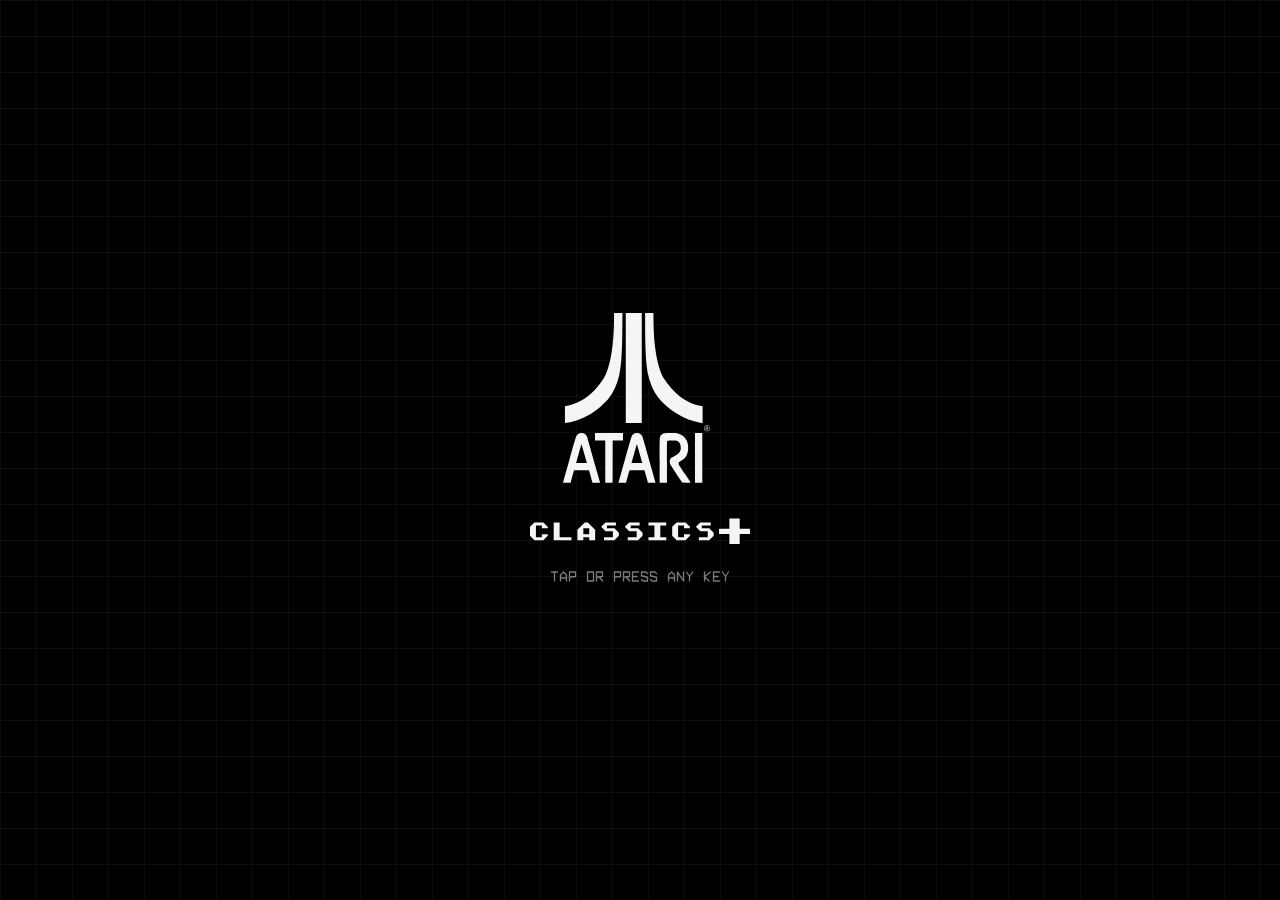
==== commit a3d76b41: "Asteroids: background behaviour back to the original Its colours already matched the original (hue s" ====
--- a/games/asteroids.html
+++ b/games/asteroids.html
@@ -8,15 +8,14 @@
 <link rel="stylesheet" href="../kit/bundle.css">
 <style>
   html, body { margin: 0; padding: 0; height: 100%; overflow: hidden; overscroll-behavior: none; background: var(--void); }
+  /* The shell's 1px live region lands below the full-height stage; pin it inside so the page never overflows. */
   #game { outline: none; touch-action: none; -webkit-tap-highlight-color: transparent; }
-  .cp-sr { position: absolute; width: 1px; height: 1px; overflow: hidden; clip: rect(0 0 0 0); white-space: nowrap; }
 </style>
 </head>
 <body>
 <div id="wrap" class="cp-stage-wide">
   <canvas id="game" class="cp-canvas-wide" aria-label="Asteroids: arcade game field"></canvas>
 </div>
-<div id="say" class="cp-sr" role="status" aria-live="polite"></div>
 <script src="../kit/bundle.js"></script>
 <script>
 (function() {
@@ -27,9 +26,8 @@
   const CP = window.ClassicPlus;
   const COLORS = CP.COLORS;
   const canvas = document.getElementById('game');
-  const sayEl = document.getElementById('say');
-  // The shell announces start, pause and the result; the game says its own events here.
-  function say(text) { sayEl.textContent = ''; sayEl.textContent = text; }
+  // The shell announces start, pause and the result; the game says its own events through the same live region.
+  function say(text) { if (shell) shell.say(text); }
   function pad2(n) { return String(n).padStart(2, '0'); }
   let shell = null; // created at the bottom, once every function exists
 
@@ -2121,11 +2119,6 @@
     return { name, desc: u.describe(u), cost, lockLabel, icon: u.icon };
   }
 
-  // The kit card fades a locked card to 30%, which drops its text under
-  // 4.5:1; this fade lifts locked cards to 80% (name, lock label and
-  // description all pass) while unlocked cards fade in normally.
-  const LOCKED_CARD_ALPHA = 0.8;
-
   function drawShopUI() {
     const a = stationShopFadeT;
     if (a <= 0.01) return;
@@ -2160,11 +2153,7 @@
     const pageItems = currentPageUpgrades();
     shopCardRects().forEach((card, i) => {
       const v = upgradeView(card.upgrade);
-      const locked = v.cost === null;
-      CP.drawShopCard(ctx, card, v, {
-        currency, selected: i === stationSelectedCard, uiScale: UI_SCALE,
-        fade: locked ? a * LOCKED_CARD_ALPHA / 0.3 : a
-      });
+      CP.drawShopCard(ctx, card, v, { currency, selected: i === stationSelectedCard, uiScale: UI_SCALE, fade: a });
     });
 
     // page arrows + indicator
@@ -2259,8 +2248,8 @@
   function draw() {
     ctx.fillStyle = sky.color();
     ctx.fillRect(0, 0, W, H);
-    const focus = fieldVisible && ship;
-    scopeGrid.draw(ctx, W, H, focus ? ship.x : undefined, focus ? ship.y : undefined);
+    // As the original: the grid leans away from the ship whenever there is one.
+    scopeGrid.draw(ctx, W, H, ship ? ship.x : undefined, ship ? ship.y : undefined);
     drawStars();
 
     if (fieldVisible) {
@@ -2444,33 +2433,10 @@
     ship.invincible = 60;
   }
 
-  // HUD buttons (settings, pause, sound). The same spots as the kit's default
-  // layout; on touch screens the glyphs spread so that each hit box is a full
-  // 44 CSS px of its own. (The kit grows each box about its own centre, and
-  // at small uiScale the grown boxes overlap, so tapping pause hit sound.)
-  function hudButtons(W, H, ui) {
-    const K = CP.SHELL, bar = K.bars.wide;
-    const cap = bar.cap * ui, g = K.buttonGap * ui, cy = bar.cy * ui, b = K.button * ui;
-    const sR = W - bar.edge * ui, sL = sR - 1.25 * cap, pR = sL - g, pL = pR - 0.75 * cap, gR = pL - g, gL = gR - cap;
-    let sc = (sL + sR) / 2, pc = (pL + pR) / 2, gc = (gL + gR) / 2;
-    const min = isTouchDevice ? 44 / cssScale() : 0;
-    if (!min || (sc - pc >= min && pc - gc >= min)) {
-      const m1 = (pR + sL) / 2, m2 = (gR + pL) / 2, y = cy - b / 2;
-      return {
-        mute: { x: m1, y, w: sR + K.inset * ui - m1, h: b, cx: sc, cy },
-        pause: { x: m2, y, w: m1 - m2, h: b, cx: pc, cy },
-        settings: { x: m2 - b, y, w: b, h: b, cx: gc, cy }
-      };
-    }
-    const h = Math.max(b, min);
-    sc = Math.min(sc, W - min / 2); pc = sc - min; gc = pc - min;
-    const box = (cx) => ({ x: cx - min / 2, y: cy - h / 2, w: min, h, cx, cy });
-    return { mute: box(sc), pause: box(pc), settings: box(gc) };
-  }
-
   // ---------- Shell: the frame around the game ----------
   const sky = CP.createHueSky(); // space-hue-start, +60 every three waves
   let stepAcc = 0;
+  let idleLast = null, idleAcc = 0;
 
   shell = CP.createShell({
     id: 'cp-asteroids',
@@ -2488,7 +2454,6 @@
     ],
     onAction: (id) => { if (id === 'hyper') hyperspace(); },
     steering: true,
-    buttons: hudButtons,
     synth: syn,
     intro: true,
     onStart: () => {
@@ -2514,6 +2479,13 @@
         stepAcc -= 1;
       }
     }
+    // As the original: on the title and result screens the stars keep
+    // twinkling and the sky keeps easing (pause and settings still freeze).
+    if (shell.state === 'title' || shell.isOver()) {
+      if (idleLast !== null) idleAcc = Math.min(idleAcc + (now - idleLast) * 0.06, 4);
+      idleLast = now;
+      while (idleAcc >= 1) { updateStars(); sky.update(level); idleAcc -= 1; }
+    } else { idleLast = null; idleAcc = 0; }
     if (!shell.isPlaying()) stopThrustSound();
     if (shell.isPlaying()) shell.setScore(score);
     draw();
--- a/kit/bundle.css
+++ b/kit/bundle.css
@@ -4,11 +4,14 @@
 
 /* Portrait stage (Breakout): one centred column, canvas + one hint line. */
 .cp-page { margin: 0; height: 100%; display: flex; align-items: center; justify-content: center; overflow: hidden; overscroll-behavior: none; background: var(--field-night); font-family: var(--font-mono); }
-.cp-stage-portrait { display: flex; flex-direction: column; align-items: center; gap: var(--space-8); width: min(94vw, 420px); max-height: 100vh; box-sizing: border-box; padding: var(--space-8) 0; }
+.cp-stage-portrait { display: flex; flex-direction: column; align-items: center; gap: var(--space-8); width: min(94vw, 420px, calc(84vh * 420 / 640)); max-height: 100vh; box-sizing: border-box; padding: var(--space-8) 0; }
 .cp-holder { position: relative; width: 100%; max-height: 84vh; display: flex; justify-content: center; }
 .cp-canvas-portrait { display: block; width: 100%; height: auto; max-height: 84vh; aspect-ratio: 420 / 640; background: var(--field-night);
   border: 2px solid var(--frame); box-shadow: var(--halo-phosphor); touch-action: none; cursor: none; }
-.cp-layer { position: absolute; inset: 0; pointer-events: none; }
+.cp-layer { position: absolute; inset: 0; width: 100%; height: 100%; pointer-events: none; }
+/* The cabinet's 2px frame is inside its width, and the HUD layer sits inside the same frame, so field and HUD line up. */
+.cp-canvas-portrait { box-sizing: border-box; }
+.cp-holder > .cp-layer { box-sizing: border-box; border: 2px solid transparent; }
 .cp-vignette { position: absolute; inset: 0; pointer-events: none; background: radial-gradient(ellipse at center, rgba(0,0,0,0) 45%, rgba(0,0,0,0.75) 100%); transition: opacity 0.3s linear; }
 .cp-hint { color: var(--ink); font-size: clamp(10px, 2.8vw, 13px); opacity: 0.55; text-align: center; letter-spacing: 1px; }
 
@@ -24,5 +27,6 @@
 .cp-intro--inline { position: absolute; z-index: 1; }
 .cp-intro svg { width: clamp(140px, 42vw, 220px); height: auto; display: block; }
 .cp-intro-hint { display: block; opacity: 0.5; }
+.cp-intro--still { transition: none; }
 .cp-intro:focus-visible { outline: 2px solid var(--signal); outline-offset: -4px; }
 @media (prefers-reduced-motion: reduce) { .cp-intro, .cp-vignette { transition: none; } }
